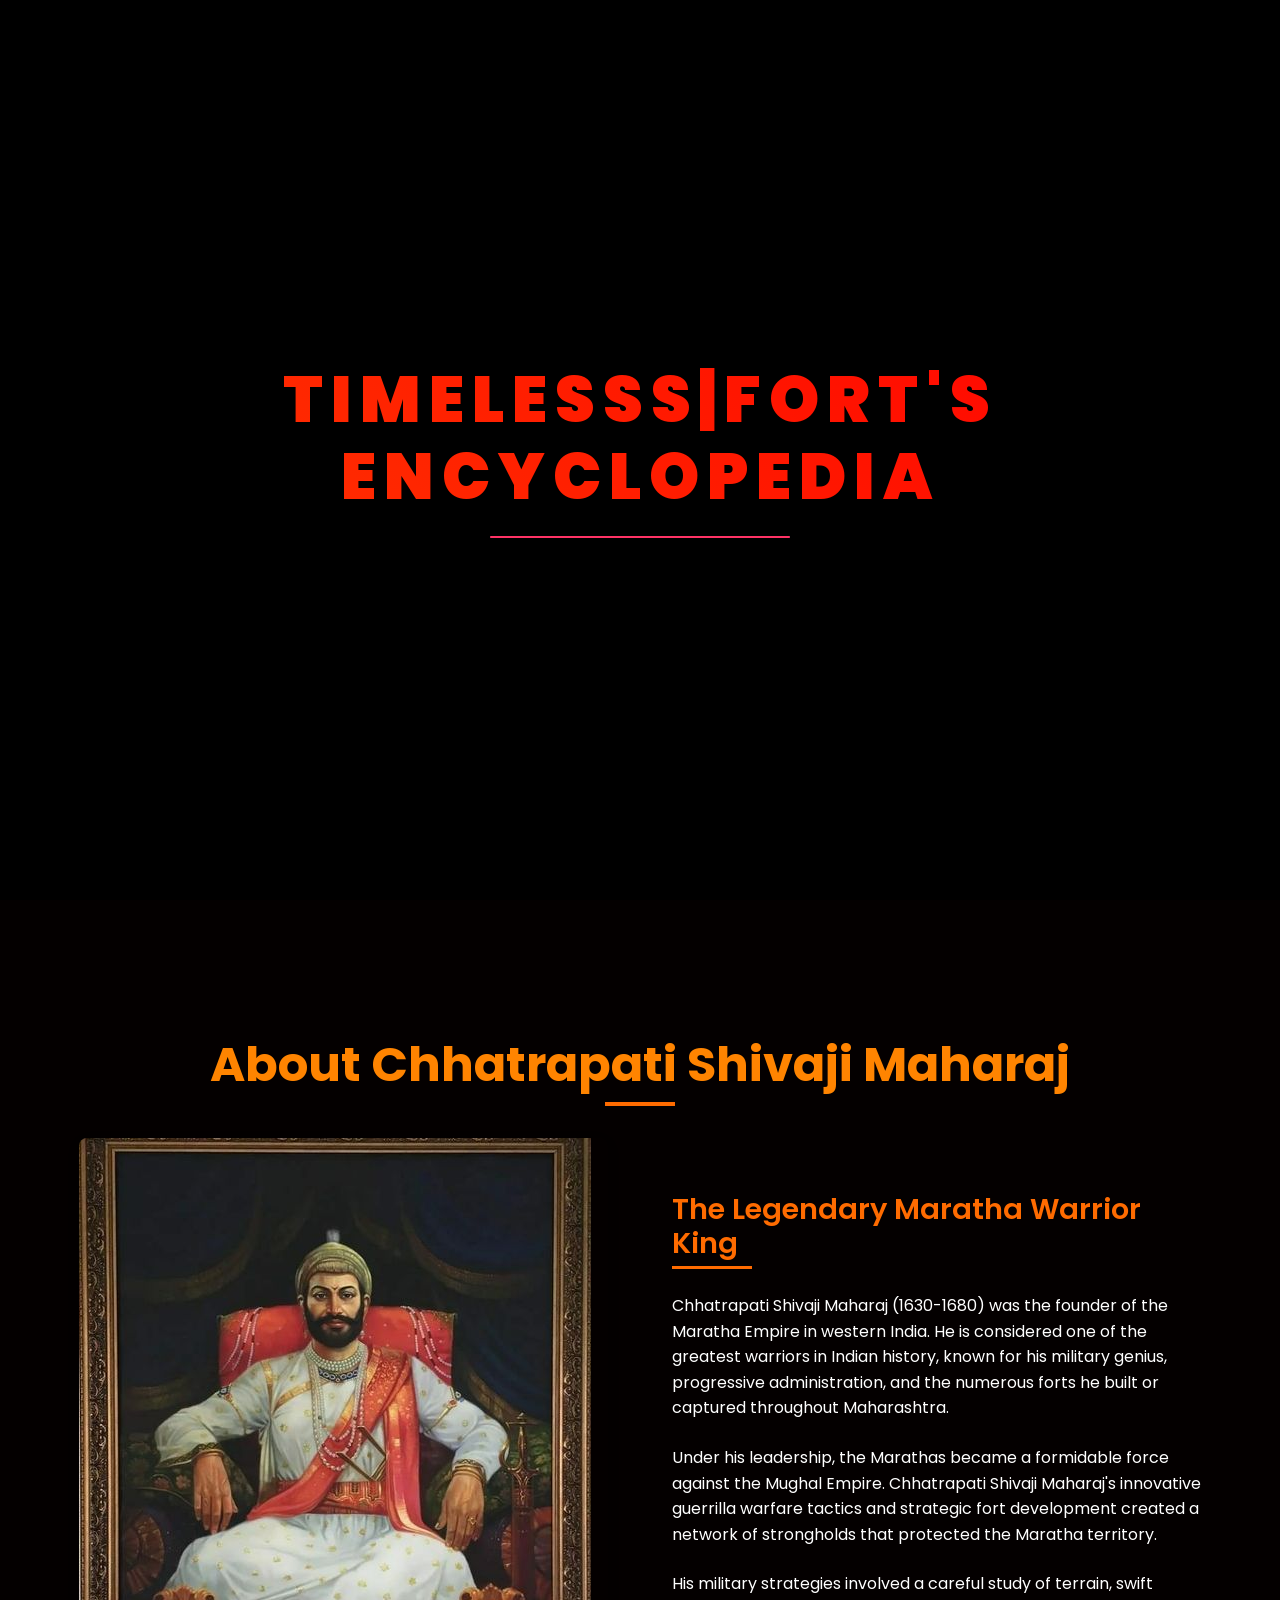
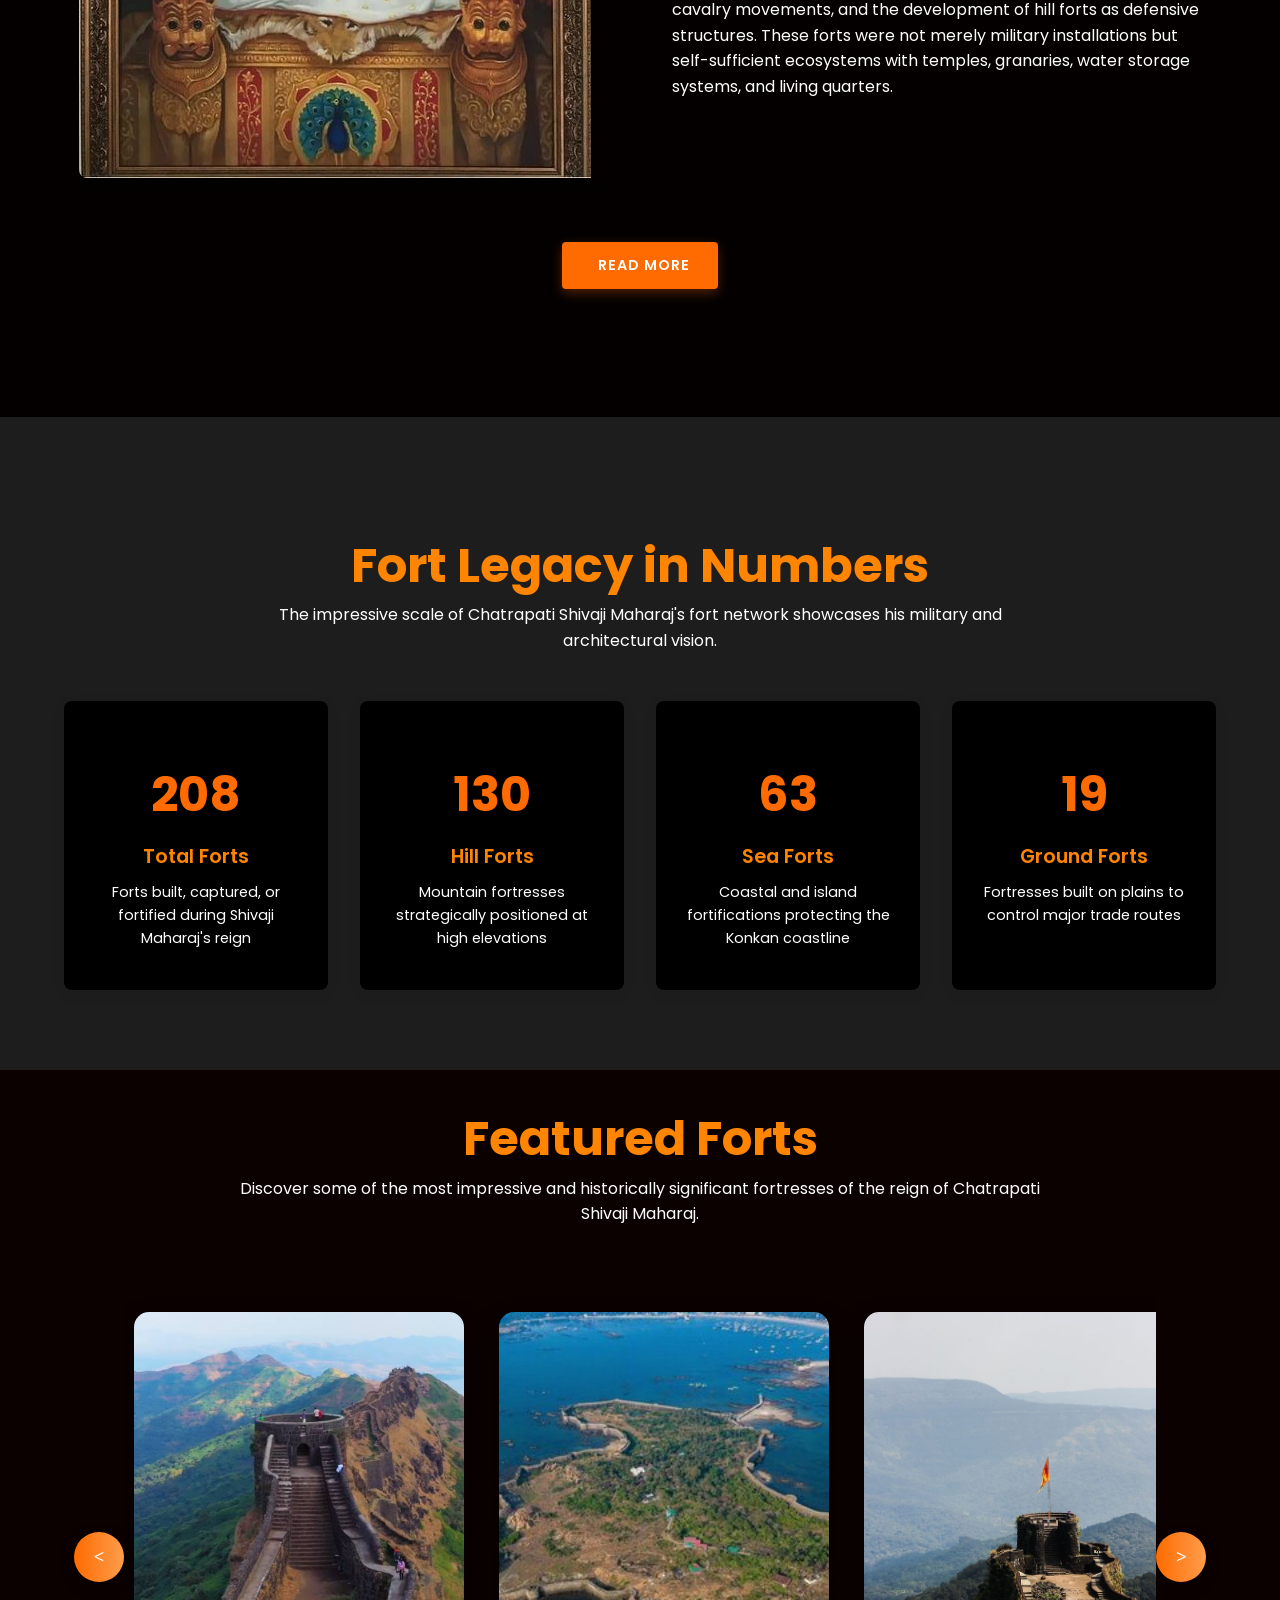
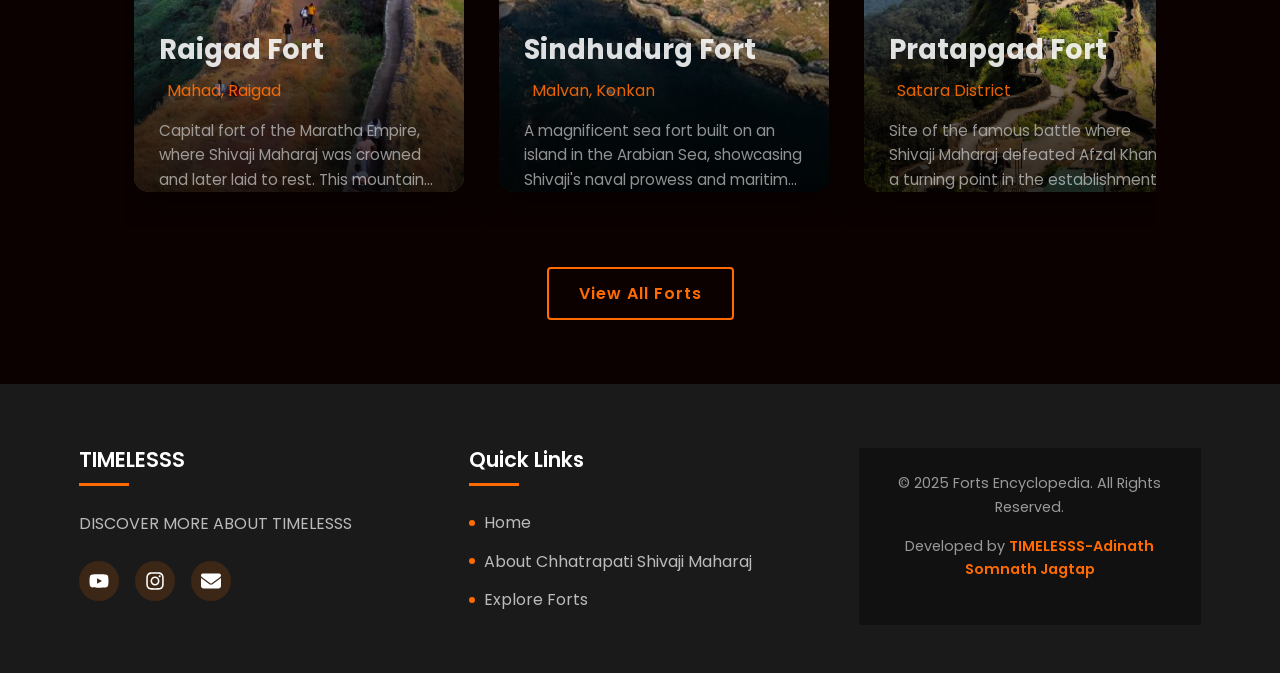
==== index.html @ 216b5933 "version 1" ====
<!DOCTYPE html>
<html lang="en">
<head>
    <meta charset="UTF-8">
    <meta name="viewport" content="width=device-width, initial-scale=1.0">
    <title>Chhatrapati Shivaji Maharaj's Fort Encyclopedia</title>
    <link rel="preconnect" href="https://fonts.googleapis.com">
    <link rel="preconnect" href="https://fonts.gstatic.com" crossorigin>
    <link href="https://fonts.googleapis.com/css2?family=Poppins:wght@300;400;500;600;700&display=swap" rel="stylesheet">
    <script src="https://cdnjs.cloudflare.com/ajax/libs/three.js/r128/three.min.js"></script>
    <script src="https://cdnjs.cloudflare.com/ajax/libs/gsap/3.11.4/gsap.min.js"></script>
<style>
  /* Global Styles & Reset */
*, *::before, *::after {
  margin: 0;
  padding: 0;
  box-sizing: border-box;
}

:root {
  --primary-orange: #ff6b00;
--secondary-orange: #ff9d4d;
--dark-bg: #121212;
--darker-bg: #0a0a0a;
--light-text: #f5f5f5;
--gray-text: #a0a0a0;
--primary-color: #ff6b00;
--primary-dark: #e05600;
--primary-light: #ff8c3f;
--accent-color: #ffad76;
--text-color: #ff8400;
--text-light: #ffffff;
--background-color: #0b0101;
--background-alt: #040000;
--border-color: #020000;
--shadow: 0 4px 15px rgba(0, 0, 0, 0.06);
--transition: all 0.3s ease;

}

body {
  font-family: 'Poppins', sans-serif;
  line-height: 1.6;
  color: var(--text-color);
  background-color: var(--background-color);
  overflow-x: hidden;
}

h1, h2, h3, h4, h5, h6 {
  margin-bottom: 0.5em;
  line-height: 1.2;
  font-weight: 600;
}

img {
  max-width: 100%;
  height: auto;
  display: block;
}

a {
  text-decoration: none;
  color: var(--primary-color);
  transition: var(--transition);
}

a:hover {
  color: var(--primary-dark);
}

.container {
  width: 90%;
  max-width: 1200px;
  margin: 0 auto;
  padding: 0 15px;
}

.section-header {
  margin-top: 1.2rem;
  text-align: center;
  margin-bottom: 2rem;
}

.section-title {
  font-size: 3rem;
  color: var(--text-color);
  margin-bottom: 0.5rem;
  position: relative;
  font-weight: 700;
  margin-top: 2.5rem;
}

.section-subtitle {
  color: var(--text-light);
  max-width: 800px;
  margin: 0 auto 1rem;
}

.section-description {
  max-width: 800px;
  margin: 0 auto;
  color: var(--text-light);
}

.underline {
  height: 4px;
  width: 70px;
  background: var(--primary-color);
  margin: 0 auto 1.5rem;
  display: block;
}

/* Loader Styles */
.loader {
      position: fixed;
      top: 0;
      left: 0;
      width: 100%;
      height: 100%;
      background-color: #000000;
      display: flex;
      justify-content: center;
      align-items: center;
      z-index: 9999;
      transition: opacity 1s ease-out;
    }

    .loader-content {
      text-align: center;
    }

    .loader h2 {
      font-size: 4rem;
      font-weight: 900;
      background: linear-gradient(45deg, #ff3700, #ff0000);
      -webkit-background-clip: text;
      -webkit-text-fill-color: transparent;
      letter-spacing: 8px;
      margin-bottom: 20px;
      animation: pulse 2s infinite alternate;
    }

    @keyframes pulse {
      0% { transform: scale(1); }
      100% { transform: scale(1.05); }
    }

    .progress-bar {
      width: 300px;
      height: 2px;
      background-color: #333;
      margin: 0 auto;
      position: relative;
      overflow: hidden;
      border-radius: 4px;
    }

    .progress {
      position: absolute;
      top: 0;
      left: 0;
      height: 100%;
      width: 0;
      background: linear-gradient(45deg, #ff3366, #ff3366);
      transition: width 0.3s ease;
      box-shadow: 0 0 10px rgba(255, 51, 102, 0.6);
    }
    @media screen and (max-width: 768px) {
    .loader h2 {
        font-size: 2.5rem;
        letter-spacing: 4px;
        line-height: 1.2;
        padding: 0 15px;
    }

    .progress-bar {
        width: 80%;
        max-width: 250px;
    }
}

@media screen and (max-width: 480px) {
    .loader h2 {
        font-size: 2rem;
        letter-spacing: 2px;
    }

    .progress-bar {
        width: 70%;
        height: 1.5px;
    }
}

@media screen and (max-width: 360px) {
    .loader h2 {
        font-size: 1.8rem;
        letter-spacing: 1px;
    }
}

/* Header & Navigation */
header {
  position: fixed;
  top: 0;
  left: 0;
  width: 100%;
  z-index: 1000;
  transition: var(--transition);
  padding: 15px 0;
}

header.scrolled {
  background-color: rgba(0, 0, 0, 0.901);
  box-shadow: var(--shadow);
  padding: 10px 0;
}

nav {
  display: flex;
  justify-content: space-between;
  align-items: center;
  width: 90%;
  max-width: 1200px;
  margin: 0 auto;
}

.logo-container {
  z-index: 1001;
}

.logo {
  font-size: 1.4rem;
  font-weight: 700;
  color: var(--primary-color);
  letter-spacing: 1px;
}

.logo:hover {
  color: var(--primary-dark);
}

.nav-links {
  display: flex;
  list-style: none;
}

.nav-links li {
  margin-left: 2rem;
}

.nav-links a {
  color: var(--text-color);
  font-weight: 500;
  font-size: 0.9rem;
  letter-spacing: 1px;
  position: relative;
  padding: 5px 0;
}

.nav-links a::after {
  content: '';
  position: absolute;
  bottom: 0;
  left: 0;
  width: 0;
  height: 2px;
  background-color: var(--primary-color);
  transition: var(--transition);
}

.nav-links a:hover {
  color: var(--primary-color);
}

.nav-links a:hover::after,
.nav-links a.active::after {
  width: 100%;
}

.hamburger {
  display: none;
  cursor: pointer;
  z-index: 1001;
}

.hamburger div {
  width: 25px;
  height: 3px;
  background-color: var(--text-color);
  margin: 5px;
  transition: var(--transition);
}

/* Hero Section */
.hero {
  height: 100vh;
  display: flex;
  align-items: center;
  justify-content: center;
  position: relative;
  background-color: #000;
  overflow: hidden;
}

#hero-canvas {
  position: absolute;
  top: 0;
  left: 0;
  width: 100%;
  height: 100%;
  opacity: 0.7;
}

.hero-content {
  position: relative;
  z-index: 10;
  text-align: center;
  color: white;
  padding: 0 20px;
  max-width: 900px;
}

.hero-title {
  font-size: 3.5rem;
  font-weight: 700;
  margin-bottom: 1.5rem;
  line-height: 1.2;
  text-shadow: 0 2px 5px rgba(0, 0, 0, 0.3);
}

.hero-title span {
  color: var(--primary-color);
  display: block;
  margin-top: 0.5rem;
}

.hero-subtitle {
  font-size: 1.1rem;
  margin-bottom: 2rem;
  max-width: 700px;
  margin-left: auto;
  margin-right: auto;
  line-height: 1.6;
}

.hero-actions {
  display: flex;
  justify-content: center;
  gap: 1rem;
}

.btn {
  padding: 12px 28px;
  border-radius: 4px;
  font-weight: 600;
  letter-spacing: 1px;
  text-transform: uppercase;
  font-size: 0.9rem;
  display: inline-flex;
  align-items: center;
  justify-content: center;
  gap: 8px;
  transition: var(--transition);
  cursor: pointer;
}

.btn-primary {
  background-color: var(--primary-color);
  color: white;
  border: none;
  box-shadow: 0 4px 12px rgba(255, 107, 0, 0.3);
}

.btn-primary:hover {
  background-color: var(--primary-dark);
  color: white;
  transform: translateY(-3px);
  box-shadow: 0 6px 15px rgba(255, 107, 0, 0.4);
}

/* About Section */
.about-section {
  padding: 6rem 0 8rem;
  background-color: var(--background-alt);
}

.about-actions {
  grid-column: 1 / -1;
  text-align: center;
  margin-top: 4rem;
}

.about-content {
  display: grid;
  grid-template-columns: 1fr 1fr;
  gap: 4rem;
  align-items: center;
}

.about-image {
  position: relative;
}

.image-container {
  border-radius: 8px;
  overflow: hidden;
  box-shadow: var(--shadow);
  position: relative;
}

.image-container::before {
  content: '';
  position: absolute;
  top: -20px;
  left: -20px;
  width: 100%;
  height: 100%;
  border: 3px solid var(--primary-color);
  border-radius: 8px;
  z-index: -1;
}

.about-text h3 {
  color: var(--primary-color);
  font-size: 1.8rem;
  margin-bottom: 1.5rem;
  position: relative;
  padding-bottom: 0.5rem;
}

.about-text h3::after {
  content: '';
  position: absolute;
  bottom: 0;
  left: 0;
  width: 80px;
  height: 3px;
  background-color: var(--primary-color);
}

.about-text p {
  margin-bottom: 1.5rem;
  color: var(--text-light);
}

.about-text .btn {
    display: inline-block;
    padding: 14px 32px;
    background: linear-gradient(to right, var(--primary-orange), var(--secondary-orange));
    color: white;
    text-decoration: none;
    border-radius: 30px;
    
    font-weight: 500;
    transition: all 0.3s ease;
    border: none;
    cursor: pointer;
    margin-top:0;
    position: relative;
    overflow: hidden;
}

.about-text .btn::before {
    content: '';
    position: absolute;
    top: 0;
    left: -100%;
    width: 100%;
    height: 100%;
    background: linear-gradient(90deg, transparent, rgba(255, 255, 255, 0.2), transparent);
    transition: 0.5s;
}

.about-text .btn:hover::before {
    left: 100%;
}

.about-text .btn:hover {
    box-shadow: 0 8px 20px rgba(255, 107, 0, 0.3);
    transform: translateY(-3px);
}


/* Responsive Adjustments */
@media screen and (max-width: 992px) {
  .about-actions {
      margin-top: 2rem;
  }
  
  .about-section {
      padding: 6rem 0;
  }
}

@media screen and (max-width: 576px) {
  .about-actions {
      margin-top: 1.5rem;
  }
  
  .about-actions .btn {
      width: 100%;
      padding: 12px 20px;
  }
}

/* Stats Section */
.stats-section {
  padding: 5rem 0;
  background-color: rgb(29, 29, 29);
}

.section-container {
  width: 90%;
  max-width: 1200px;
  margin: 0 auto;
}

.stats-grid {
  display: grid;
  grid-template-columns: repeat(auto-fit, minmax(250px, 1fr));
  gap: 2rem;
  margin-top: 3rem;
}

.stat-card {
  text-align: center;
  padding: 2.5rem 1.5rem;
  border-radius: 8px;
  background-color: rgb(0, 0, 0);
  box-shadow: var(--shadow);
  transition: var(--transition);
  position: relative;
  overflow: hidden;
  z-index: 1;
}

.stat-card::before {
  content: '';
  position: absolute;
  top: 0;
  left: 0;
  width: 100%;
  height: 0;
  background-color: var(--primary-light);
  opacity: 0.1;
  transition: var(--transition);
  z-index: -1;
}

.stat-card:hover {
  transform: translateY(-10px);
}

.stat-card:hover::before {
  height: 100%;
}

.stat-icon {
  font-size: 2.5rem;
  color: var(--primary-color);
  margin-bottom: 1rem;
}

.stat-number {
  font-size: 3rem;
  font-weight: 700;
  color: var(--primary-color);
  margin-bottom: 0.5rem;
}

.stat-label {
  font-size: 1.2rem;
  font-weight: 600;
  margin-bottom: 0.5rem;
}

.stat-desc {
  color: var(--text-light);
  font-size: 0.9rem;
}

/* Featured Forts Carousel */
.featured-section {
    padding: 120px 0;
    background-color: #000000; /* Changed to strict black */
    position: relative;
    overflow: hidden;
}

.featured-section::before {
    content: '';
    position: absolute;
    top: 0;
    left: 0;
    width: 100%;
    height: 100%;
    background: radial-gradient(circle at 50% 50%, rgba(255, 107, 0, 0.05) 0%, transparent 70%);
}

.carousel-container {
    position: relative;
    margin-top: 60px;
    padding: 0 60px;
}

.carousel {
    display: flex;
    overflow-x: scroll;
    scroll-behavior: smooth;
    scrollbar-width: none;
    gap: 35px;
    padding: 25px 10px 35px;
}

.carousel::-webkit-scrollbar {
    display: none;
}

.carousel-card {
    flex: 0 0 330px;
    height: 480px;
    border-radius: 15px;
    overflow: hidden;
    position: relative;
    box-shadow: 0 15px 30px rgba(0, 0, 0, 0.3);
    transition: transform 0.4s ease, box-shadow 0.4s ease;
    cursor: pointer;
}

.carousel-card:hover {
    transform: translateY(-15px);
    box-shadow: 0 25px 40px rgba(0, 0, 0, 0.5);
}

.carousel-card img {
    width: 100%;
    height: 100%;
    object-fit: cover;
    transition: transform 0.6s ease;
}

.carousel-card:hover img {
    transform: scale(1.08);
}

.carousel-overlay {
    position: absolute;
    bottom: 0;
    left: 0;
    width: 100%;
    padding: 30px 25px;
    background: linear-gradient(to top, rgba(0,0,0,0.95) 0%, rgba(0,0,0,0.7) 50%, rgba(0,0,0,0) 100%);
    color: var(--light-text);
    transform: translateY(30px);
    opacity: 0.9;
    transition: all 0.4s ease;
}

.carousel-card:hover .carousel-overlay {
    transform: translateY(0);
    opacity: 1;
}

.carousel-title {
    font-size: 1.7rem;
    margin-bottom: 12px;
    font-weight: 700;
}

.carousel-location {
    color: var(--primary-orange);
    font-size: 1rem;
    margin-bottom: 15px;
    display: flex;
    align-items: center;
    gap: 8px;
}

.carousel-location i {
    font-size: 1.1rem;
}

.carousel-desc {
    color: var(--gray-text);
    font-size: 0.95rem;
    line-height: 1.6;
    display: -webkit-box;
    -webkit-line-clamp: 3;
    -webkit-box-orient: vertical;
    overflow: hidden;
}

.carousel-nav {
    position: absolute;
    top: 50%;
    transform: translateY(-50%);
    background: linear-gradient(to right, var(--primary-orange), var(--secondary-orange));
    width: 50px;
    height: 50px;
    border-radius: 50%;
    display: flex;
    justify-content: center;
    align-items: center;
    cursor: pointer;
    color: white;
    box-shadow: 0 5px 15px rgba(0, 0, 0, 0.3);
    transition: all 0.3s ease;
    z-index: 10;
    font-size: 1.2rem; /* Add proper sizing for the arrow icons */
}

/* Fix for arrow display */
.carousel-nav i {
    display: flex;
    justify-content: center;
    align-items: center;
    width: 100%;
    height: 100%;
}

.carousel-nav:hover {
    transform: translateY(-50%) scale(1.1);
    box-shadow: 0 8px 20px rgba(255, 107, 0, 0.4);
}

.carousel-prev {
    left: 10px;
}

.carousel-next {
    right: 10px;
}

/* Make sure arrows are visible inside the navigation circles */
.carousel-prev i:before {
    content: "<"; /* FontAwesome left arrow */
    font-family: "Font Awesome 5 Free";
    font-weight: 900;
}

.carousel-next i:before {
    content: ">"; /* FontAwesome right arrow */
    font-family: "Font Awesome 5 Free";
    font-weight: 900;
}

.featured-section .btn-container {
    text-align: center;
    margin-top: 50px;
}

.view-more-container {
  text-align: center;
  margin-top: 2.5rem;
  margin-bottom:4rem;
}

.view-more-btn {
  background-color: transparent;
  color: var(--primary-color);
  border: 2px solid var(--primary-color);
  padding: 12px 30px;
  border-radius: 4px;
  font-weight: 600;
  letter-spacing: 1px;
  transition: var(--transition);
  display: inline-block;
}

.view-more-btn:hover {
  background-color: var(--primary-color);
  color: white;
}

.view-more-btn:hover {
    box-shadow: 0 8px 20px rgba(255, 107, 0, 0.3);
    transform: translateY(-3px);
}

/* Featured Section Responsiveness */
@media screen and (max-width: 1200px) {
    .carousel-card {
        flex: 0 0 300px;
        height: 450px;
    }
    
    .carousel-title {
        font-size: 1.5rem;
    }
}

@media screen and (max-width: 992px) {
    .featured-section {
        padding: 90px 0;
    }
    
    .carousel-container {
        padding: 0 50px;
    }
    
    .carousel-card {
        flex: 0 0 280px;
        height: 420px;
    }
}

@media screen and (max-width: 768px) {
    .featured-section {
        padding: 70px 0;
    }
    
    .carousel-container {
        padding: 0 40px;
        margin-top: 40px;
    }
    
    .carousel {
        gap: 25px;
    }
    
    .carousel-card {
        flex: 0 0 260px;
        height: 400px;
    }
    
    .carousel-title {
        font-size: 1.4rem;
    }
    
    .carousel-nav {
        width: 45px;
        height: 45px;
    }
}

@media screen and (max-width: 576px) {
    .featured-section {
        padding: 60px 0;
    }
    
    .carousel-container {
        padding: 0 30px;
    }
    
    .carousel-card {
        flex: 0 0 240px;
        height: 360px;
    }
    
    .carousel-overlay {
        padding: 20px 15px;
    }
    
    .carousel-title {
        font-size: 1.3rem;
    }
    
    .carousel-location {
        font-size: 0.9rem;
    }
    
    .carousel-desc {
        font-size: 0.85rem;
    }
    
    .view-more-btn {
        padding: 12px 30px;
        font-size: 1rem;
        width: 80%;
    }
}

@media screen and (max-width: 400px) {
    .carousel-card {
        flex: 0 0 220px;
        height: 330px;
    }
    
    .carousel-nav {
        width: 40px;
        height: 40px;
    }
}


/* Footer Styles */
.footer {
    background-color: #1a1a1a;
    color: #f5f5f5;
    padding-top: 4rem;
}

.footer-content {
    width: 90%;
    max-width: 1200px;
    margin: 0 auto;
    padding: 0 15px;
}

.footer-grid {
    display: grid;
    grid-template-columns: repeat(auto-fit, minmax(250px, 1fr));
    gap: 3rem;
    padding-bottom: 3rem;
}

.footer-title {
    color: white;
    font-size: 1.3rem;
    margin-bottom: 1.5rem;
    position: relative;
    padding-bottom: 0.8rem;
}

.footer-title::after {
    content: '';
    position: absolute;
    bottom: 0;
    left: 0;
    width: 50px;
    height: 3px;
    background-color: var(--primary-color);
}

.footer-about p {
    margin-bottom: 1.5rem;
    line-height: 1.7;
    color: #bbb;
}

.social-links {
    display: flex;
    gap: 1rem;
}

.social-link {
    display: flex;
    align-items: center;
    justify-content: center;
    width: 40px;
    height: 40px;
    border-radius: 50%;
    background-color: rgba(255, 107, 0, 0.15);
    transition: var(--transition);
}

.social-link:hover {
    background-color: var(--primary-color);
    transform: translateY(-3px);
}

.social-icon {
    width: 20px;
    height: 20px;
    background-color: white;
}

.youtube-icon {
    mask: url("data:image/svg+xml,%3Csvg xmlns='http://www.w3.org/2000/svg' viewBox='0 0 576 512'%3E%3C!--!Font Awesome Free 6.5.1 by @fontawesome - https://fontawesome.com License - https://fontawesome.com/license/free Copyright 2024 Fonticons, Inc.--%3E%3Cpath d='M549.7 124.1c-6.3-23.7-24.8-42.3-48.3-48.6C458.8 64 288 64 288 64S117.2 64 74.6 75.5c-23.5 6.3-42 24.9-48.3 48.6-11.4 42.9-11.4 132.3-11.4 132.3s0 89.4 11.4 132.3c6.3 23.7 24.8 41.5 48.3 47.8C117.2 448 288 448 288 448s170.8 0 213.4-11.5c23.5-6.3 42-24.2 48.3-47.8 11.4-42.9 11.4-132.3 11.4-132.3s0-89.4-11.4-132.3zm-317.5 213.5V175.2l142.7 81.2-142.7 81.2z'/%3E%3C/svg%3E") no-repeat center center / contain;
}

.instagram-icon {
    mask: url("data:image/svg+xml,%3Csvg xmlns='http://www.w3.org/2000/svg' viewBox='0 0 448 512'%3E%3C!--!Font Awesome Free 6.5.1 by @fontawesome - https://fontawesome.com License - https://fontawesome.com/license/free Copyright 2024 Fonticons, Inc.--%3E%3Cpath d='M224.1 141c-63.6 0-114.9 51.3-114.9 114.9s51.3 114.9 114.9 114.9S339 319.5 339 255.9 287.7 141 224.1 141zm0 189.6c-41.1 0-74.7-33.5-74.7-74.7s33.5-74.7 74.7-74.7 74.7 33.5 74.7 74.7-33.6 74.7-74.7 74.7zm146.4-194.3c0 14.9-12 26.8-26.8 26.8-14.9 0-26.8-12-26.8-26.8s12-26.8 26.8-26.8 26.8 12 26.8 26.8zm76.1 27.2c-1.7-35.9-9.9-67.7-36.2-93.9-26.2-26.2-58-34.4-93.9-36.2-37-2.1-147.9-2.1-184.9 0-35.8 1.7-67.6 9.9-93.9 36.1s-34.4 58-36.2 93.9c-2.1 37-2.1 147.9 0 184.9 1.7 35.9 9.9 67.7 36.2 93.9s58 34.4 93.9 36.2c37 2.1 147.9 2.1 184.9 0 35.9-1.7 67.7-9.9 93.9-36.2 26.2-26.2 34.4-58 36.2-93.9 2.1-37 2.1-147.8 0-184.8zM398.8 388c-7.8 19.6-22.9 34.7-42.6 42.6-29.5 11.7-99.5 9-132.1 9s-102.7 2.6-132.1-9c-19.6-7.8-34.7-22.9-42.6-42.6-11.7-29.5-9-99.5-9-132.1s-2.6-102.7 9-132.1c7.8-19.6 22.9-34.7 42.6-42.6 29.5-11.7 99.5-9 132.1-9s102.7-2.6 132.1 9c19.6 7.8 34.7 22.9 42.6 42.6 11.7 29.5 9 99.5 9 132.1s2.7 102.7-9 132.1z'/%3E%3C/svg%3E") no-repeat center center / contain;
}

.mail-icon {
    mask: url("data:image/svg+xml,%3Csvg xmlns='http://www.w3.org/2000/svg' viewBox='0 0 512 512'%3E%3C!--!Font Awesome Free 6.5.1 by @fontawesome - https://fontawesome.com License - https://fontawesome.com/license/free Copyright 2024 Fonticons, Inc.--%3E%3Cpath d='M48 64C21.5 64 0 85.5 0 112c0 15.1 7.1 29.3 19.2 38.4L236.8 313.6c11.4 8.5 27 8.5 38.4 0L492.8 150.4c12.1-9.1 19.2-23.3 19.2-38.4c0-26.5-21.5-48-48-48H48zM0 176V384c0 35.3 28.7 64 64 64H448c35.3 0 64-28.7 64-64V176L294.4 339.2c-22.8 17.1-54 17.1-76.8 0L0 176z'/%3E%3C/svg%3E") no-repeat center center / contain;
}

.footer-nav {
    list-style: none;
}

.footer-nav li {
    margin-bottom: 0.8rem;
}

.footer-nav a {
    color: #bbb;
    transition: var(--transition);
    position: relative;
    padding-left: 15px;
    display: inline-block;
}

.footer-nav a::before {
    content: '';
    position: absolute;
    left: 0;
    top: 50%;
    transform: translateY(-50%);
    width: 6px;
    height: 6px;
    background-color: var(--primary-color);
    border-radius: 50%;
}

.footer-nav a:hover {
    color: var(--primary-color);
    transform: translateX(5px);
}

.contact-info {
    list-style: none;
}

.contact-info li {
    display: flex;
    align-items: center;
    margin-bottom: 1rem;
    color: #bbb;
}

.contact-icon {
    display: inline-block;
    width: 18px;
    height: 18px;
    background-color: var(--primary-color);
    margin-right: 10px;
}

.phone-icon {
    mask: url("data:image/svg+xml,%3Csvg xmlns='http://www.w3.org/2000/svg' viewBox='0 0 512 512'%3E%3C!--!Font Awesome Free 6.5.1 by @fontawesome - https://fontawesome.com License - https://fontawesome.com/license/free Copyright 2024 Fonticons, Inc.--%3E%3Cpath d='M164.9 24.6c-7.7-18.6-28-28.5-47.4-23.2l-88 24C12.1 30.2 0 46 0 64C0 311.4 200.6 512 448 512c18 0 33.8-12.1 38.6-29.5l24-88c5.3-19.4-4.6-39.7-23.2-47.4l-96-40c-16.3-6.8-35.2-2.1-46.3 11.6L304.7 368C234.3 334.7 177.3 277.7 144 207.3L193.3 167c13.7-11.2 18.4-30 11.6-46.3l-40-96z'/%3E%3C/svg%3E") no-repeat center center / contain;
}

.newsletter-form {
    display: flex;
    margin-top: 1.5rem;
}

.newsletter-form input {
    flex: 1;
    background-color: rgba(255, 255, 255, 0.1);
    border: none;
    padding: 12px 15px;
    color: white;
    font-family: inherit;
    border-radius: 4px 0 0 4px;
}

.newsletter-form input::placeholder {
    color: #bbb;
}

.newsletter-form input:focus {
    outline: none;
    background-color: rgba(255, 255, 255, 0.15);
}

.btn-submit {
    background-color: var(--primary-color);
    color: white;
    border: none;
    padding: 0 20px;
    border-radius: 0 4px 4px 0;
    cursor: pointer;
    transition: var(--transition);
    font-weight: 600;
}

.btn-submit:hover {
    background-color: var(--primary-dark);
}

.footer-bottom {
    background-color: #111;
    padding: 1.5rem 0;
    text-align: center;
}

.footer-bottom .container {
    display: flex;
    justify-content: space-between;
    align-items: center;
    flex-wrap: wrap;
    gap: 1rem;
}

.copyright, .developer {
    color: #999;
    font-size: 0.9rem;
}

.heart {
    color: #ff4d4d;
    display: inline-block;
    animation: heartbeat 1.5s infinite;
}

.dev-name {
    color: var(--primary-color);
    font-weight: 600;
}

@keyframes heartbeat {
    0% { transform: scale(1); }
    25% { transform: scale(1.1); }
    50% { transform: scale(1); }
    75% { transform: scale(1.1); }
    100% { transform: scale(1); }
}

/* Responsive Styles */
@media screen and (max-width: 768px) {
    .footer-grid {
        grid-template-columns: repeat(auto-fit, minmax(200px, 1fr));
        gap: 2rem;
    }
    
    .footer-bottom .container {
        justify-content: center;
        flex-direction: column;
    }
}

@media screen and (max-width: 576px) {
    .newsletter-form {
        flex-direction: column;
    }
    
    .newsletter-form input {
        width: 100%;
        border-radius: 4px;
        margin-bottom: 0.5rem;
    }
    
    .btn-submit {
        width: 100%;
        padding: 12px;
        border-radius: 4px;
    }
}

/* Responsive Styles */
@media screen and (max-width: 1024px) {
  .section-title {
    font-size: 2.2rem;
  }
  
  .hero-title {
    font-size: 3rem;
  }
  
  .about-content {
    gap: 2rem;
  }
}

@media screen and (max-width: 992px) {
  .hamburger {
    display: block;
  }
  
  .nav-links {
    position: fixed;
    top: 0;
    right: -100%;
    height: 100vh;
    width: 100%;
    max-width: 350px;
    background-color: rgb(0, 0, 0);
    flex-direction: column;
    align-items: center;
    justify-content: center;
    transition: var(--transition);
    box-shadow: -5px 0 15px rgba(0, 0, 0, 0.1);
    z-index: 1000;
  }
  
  .nav-links.active {
    right: 0;
  }
  
  .nav-links li {
    margin: 1.5rem 0;
  }
  
  .nav-links a {
    font-size: 1.1rem;
  }
  
  body.menu-open {
    overflow: hidden;
  }
  
  .hamburger.active .line1 {
    transform: rotate(-45deg) translate(-5px, 6px);
  }
  
  .hamburger.active .line2 {
    opacity: 0;
  }
  
  .hamburger.active .line3 {
    transform: rotate(45deg) translate(-5px, -6px);
  }
  
  .about-content {
    grid-template-columns: 1fr;
    gap: 3rem;
  }
  
  .about-image {
    order: -1;
    max-width: 500px;
    margin: 0 auto;
  }
}

@media screen and (max-width: 768px) {
  .hero-title {
    font-size: 2.5rem;
  }
  
  .hero-subtitle {
    font-size: 1rem;
  }
  
  .section-title {
    font-size: 2rem;
  }
  
  .stats-grid {
    grid-template-columns: repeat(auto-fit, minmax(200px, 1fr));
    gap: 1.5rem;
  }
  
  .stat-number {
    font-size: 2.5rem;
  }
  
  .stat-label {
    font-size: 1.1rem;
  }
  
  .forts-grid {
    grid-template-columns: repeat(auto-fill, minmax(250px, 1fr));
  }
}

@media screen and (max-width: 576px) {
  .hero-title {
    font-size: 2rem;
  }
  
  .btn {
    padding: 10px 24px;
    font-size: 0.8rem;
  }
  
  .section-title {
    font-size: 1.8rem;
  }
  
  .stats-grid {
    grid-template-columns: 1fr;
    max-width: 350px;
    margin-left: auto;
    margin-right: auto;
  }
  
  .forts-grid {
    grid-template-columns: 1fr;
    max-width: 350px;
    margin-left: auto;
    margin-right: auto;
  }
}

/* For extra small devices */
@media screen and (max-width: 375px) {
  .hero-title {
    font-size: 1.8rem;
  }
  
  .hero-subtitle {
    font-size: 0.9rem;
  }
  
  .section-title {
    font-size: 1.6rem;
  }
}

</style>    

<body>
  <!-- Loader -->
  <div class="loader">
    <div class="loader-content">
      <h2>TIMELESSS|FORT'S ENCYCLOPEDIA</h2>
      <div class="progress-bar">
        <div class="progress"></div>
      </div>
    </div>
  </div>

  <header>
    <nav>
        <div class="logo-container">
            <a href="#" class="logo">FORTS ENCYCLOPEDIA</a>
        </div>
        <ul class="nav-links">
            <li><a href="#home">HOME</a></li>
            <li><a href="#about">ABOUT MAHARAJ</a></li>
            <li><a href="#forts">FORTS</a></li>
        </ul>
        <div class="hamburger">
            <div class="line1"></div>
            <div class="line2"></div>
            <div class="line3"></div>
        </div>
    </nav>
  </header>
    
  <!-- Hero Section -->
  <section id="home" class="hero">
      <canvas id="hero-canvas"></canvas>
      <div class="hero-content">
          <h1 class="hero-title">Exploring the Legacy of <span>Chhatrapati Shivaji Maharaj's Forts</span></h1>
          <p class="hero-subtitle">Discover the architectural marvels, strategic brilliance, and rich cultural heritage of the fort network established by the visionary Maratha ruler.</p>
          <div class="hero-actions">
              <a href="#forts" class="btn btn-primary">
                  <i class="fas fa-map-marked-alt"></i>
                  Explore Forts
              </a>
          </div>
      </div>
  </section>
  <!-- About Section -->
  <section id="about" class="about-section">
    <div class="container">
        <div class="section-header">
            <h2 class="section-title">About Chhatrapati Shivaji Maharaj</h2>
            <div class="underline"></div>
        </div>
        <div class="about-content">
            <div class="about-image">
                <div class="image-container">
                    <img src="images/CHHATRAPATI SHIVAJI MAHARAJ.jpg" alt="Chatrapati Shivaji Maharaj">
                </div>
            </div>
            <div class="about-text">
                <h3>The Legendary Maratha Warrior King</h3>
                <p>Chhatrapati Shivaji Maharaj (1630-1680) was the founder of the Maratha Empire in western India. He is considered one of the greatest warriors in Indian history, known for his military genius, progressive administration, and the numerous forts he built or captured throughout Maharashtra.</p>
                <p>Under his leadership, the Marathas became a formidable force against the Mughal Empire. Chhatrapati Shivaji Maharaj's innovative guerrilla warfare tactics and strategic fort development created a network of strongholds that protected the Maratha territory.</p>
                <p>His military strategies involved a careful study of terrain, swift cavalry movements, and the development of hill forts as defensive structures. These forts were not merely military installations but self-sufficient ecosystems with temples, granaries, water storage systems, and living quarters.</p>
              </div>
              
            </div>
            <div class="about-actions">
              <a href="chatrapati.html" class="btn btn-primary">
                  <i class="fas fa-book"></i>
                  Read More
              </a>
          </div>
        </div>
        
    </section>
    <!-- Facts & Stats Section -->
<section class="stats-section">
  <div class="section-container">
      <div class="section-header">
          <h2 class="section-title">Fort Legacy in Numbers</h2>
          <p class="section-subtitle">The impressive scale of Chatrapati Shivaji Maharaj's fort network showcases his military and architectural vision.</p>
      </div>
      
      <div class="stats-grid">
          <div class="stat-card">
              <div class="stat-icon">
                  <i class="fas fa-fort-awesome"></i>
              </div>
              <div class="stat-number" data-count="360">0</div>
              <div class="stat-label">Total Forts</div>
              <div class="stat-desc">Forts built, captured, or fortified during Shivaji Maharaj's reign</div>
          </div>
          
          <div class="stat-card">
              <div class="stat-icon">
                  <i class="fas fa-mountain"></i>
              </div>
              <div class="stat-number" data-count="215">0</div>
              <div class="stat-label">Hill Forts</div>
              <div class="stat-desc">Mountain fortresses strategically positioned at high elevations</div>
          </div>
          
          <div class="stat-card">
              <div class="stat-icon">
                  <i class="fas fa-water"></i>
              </div>
              <div class="stat-number" data-count="111">0</div>
              <div class="stat-label">Sea Forts</div>
              <div class="stat-desc">Coastal and island fortifications protecting the Konkan coastline</div>
          </div>
          
          <div class="stat-card">
              <div class="stat-icon">
                  <i class="fas fa-flag"></i>
              </div>
              <div class="stat-number" data-count="34">0</div>
              <div class="stat-label">Ground Forts</div>
              <div class="stat-desc">Fortresses built on plains to control major trade routes</div>
          </div>
      </div>
  </div>
</section>
<!-- Forts Overview Section -->
<section id="forts">
  <div class="section-container">
      <div class="section-header">
          <h2 class="section-title">Featured Forts</h2>
          <p class="section-subtitle">Discover some of the most impressive and historically significant fortresses of the reign of Chatrapati Shivaji Maharaj.</p>
      </div>
      
      <div class="carousel-container">
          <div class="carousel">
              <!-- Fort Card 1 -->
              <a href="raigad.html" class="carousel-card">
                  <img src="images/Raigad-Fort-logo.jpg" alt="raigad fort">
                  <div class="carousel-overlay">
                      <h3 class="carousel-title">Raigad Fort</h3>
                      <p class="carousel-location"><i class="fas fa-map-marker-alt"></i> Mahad, Raigad</p>
                      <p class="carousel-desc">Capital fort of the Maratha Empire, where Shivaji Maharaj was crowned and later laid to rest. This mountain fortress served as the central seat of power.</p>
                  </div>      
                </a>
              
              <!-- Fort Card 2 -->
              <a href="sindhudurg.html" class="carousel-card">  
                <img src="images/SINDU LOGO.jpg" alt="Sindhudurg Fort">
                <div class="carousel-overlay">
                      <h3 class="carousel-title">Sindhudurg Fort</h3>
                      <p class="carousel-location"><i class="fas fa-map-marker-alt"></i> Malvan, Konkan</p>
                      <p class="carousel-desc">A magnificent sea fort built on an island in the Arabian Sea, showcasing Shivaji's naval prowess and maritime vision for the Maratha Empire.</p>
                </div>
              </a>
              
              <!-- Fort Card 3 -->
              <a href="pratapfort.html" class="carousel-card">
                  <img src="images/PARATP LOGO.jpg" alt="Pratapgad Fort">
                  <div class="carousel-overlay">
                      <h3 class="carousel-title">Pratapgad Fort</h3>
                      <p class="carousel-location"><i class="fas fa-map-marker-alt"></i> Satara District</p>
                      <p class="carousel-desc">Site of the famous battle where Shivaji Maharaj defeated Afzal Khan, a turning point in the establishment of the Maratha Empire.</p>
                  </div>
                </a>
              
              <!-- Fort Card 4 -->
              <div class="carousel-card">
                  <img src="/api/placeholder/300/450" alt="Rajgad Fort">
                  <div class="carousel-overlay">
                      <h3 class="carousel-title">Rajgad Fort</h3>
                      <p class="carousel-location"><i class="fas fa-map-marker-alt"></i> Pune District</p>
                      <p class="carousel-desc">One of Shivaji's favorite forts, serving as his capital for over 26 years before Raigad. Features impressive fortifications and water systems.</p>
                  </div>
              </div>
              
              <!-- Fort Card 5 -->
              <div class="carousel-card">
                  <img src="/api/placeholder/300/450" alt="Sinhagad Fort">
                  <div class="carousel-overlay">
                      <h3 class="carousel-title">Sinhagad Fort</h3>
                      <p class="carousel-location"><i class="fas fa-map-marker-alt"></i> Pune</p>
                      <p class="carousel-desc">Known for the Battle of Sinhagad, where Tanaji Malusare sacrificed his life to recapture this strategic fort for Shivaji Maharaj.</p>
                  </div>
              </div>
              
              <!-- Fort Card 6 -->
              <div class="carousel-card">
                  <img src="/api/placeholder/300/450" alt="Vijaydurg Fort">
                  <div class="carousel-overlay">
                      <h3 class="carousel-title">Vijaydurg Fort</h3>
                      <p class="carousel-location"><i class="fas fa-map-marker-alt"></i> Sindhudurg District</p>
                      <p class="carousel-desc">The oldest and one of the strongest marine forts on India's west coast, known as the 'Victory Fort' and a key base for Maratha naval operations.</p>
                  </div>
              </div>
          </div>
          
          <div class="carousel-nav carousel-prev">
              <i class="fas fa-chevron-left"></i>
          </div>
          <div class="carousel-nav carousel-next">
              <i class="fas fa-chevron-right"></i>
          </div>
      </div>
      <div class="view-more-container">
        <a href="viewmore.html" class="view-more-btn">View All Forts</a>
    </div>
</div>
  
</section>
    

<!-- Footer Section -->
<footer class="footer">
  <div class="footer-content">
      <div class="footer-grid">
          <div class="footer-about">
              <h3 class="footer-title">TIMELESSS</h3>
              <p>DISCOVER MORE ABOUT TIMELESSS</p>
              <div class="social-links">
                  <a href="https://www.youtube.com/" class="social-link" aria-label="YouTube">
                      <i class="social-icon youtube-icon"></i>
                  </a>
                  <a href="https://www.instagram.com/" class="social-link" aria-label="Instagram">
                      <i class="social-icon instagram-icon"></i>
                  </a>
                  <a href="mailto:contact@fortsencyclopedia.com" class="social-link" aria-label="Email">
                      <i class="social-icon mail-icon"></i>
                  </a>
              </div>
              
          </div>
          
          <div class="footer-links">
              <h3 class="footer-title">Quick Links</h3>
              <ul class="footer-nav">
                  <li><a href="#home">Home</a></li>
                  <li><a href="#about">About Chhatrapati Shivaji Maharaj</a></li>
                  <li><a href="#forts">Explore Forts</a></li>
                  
              </ul>
          </div>
 
  
  <div class="footer-bottom">
      <div class="container">
          <p class="copyright">
              &copy; 2025 Forts Encyclopedia. All Rights Reserved.
          </p>
          <p class="developer">
              Developed by <span class="dev-name"> TIMELESSS-Adinath Somnath Jagtap</span> 
          </p>
          
      </div>
  </div>
</footer>
</body>

<script>
  // DOM Elements
const loader = document.querySelector('.loader');
const progress = document.querySelector('.progress');
const header = document.querySelector('header');
const hamburger = document.querySelector('.hamburger');
const navLinks = document.querySelector('.nav-links');
const body = document.body;
const statNumbers = document.querySelectorAll('.stat-number');
const canvas = document.getElementById('hero-canvas');

// Page Loading Animation
document.addEventListener('DOMContentLoaded', function() {
    let loadProgress = 0;
    const interval = setInterval(() => {
        loadProgress += Math.floor(Math.random() * 5) + 1;
        if (loadProgress >= 100) {
            loadProgress = 100;
            clearInterval(interval);
            
            // Hide loader after small delay
            setTimeout(() => {
                loader.style.opacity = '0';
                setTimeout(() => {
                    loader.style.display = 'none';
                    // Start animations after loader is gone
                    animateHero();
                    initStats();
                }, 500);
            }, 300);
        }
        progress.style.width = loadProgress + '%';
    }, 50);
});

// Carousel navigation
const carousel = document.querySelector('.carousel');
      const prevBtn = document.querySelector('.carousel-prev');
      const nextBtn = document.querySelector('.carousel-next');
      if(prevBtn && nextBtn) {
          prevBtn.addEventListener('click', function() {
              carousel.scrollBy({ left: -330, behavior: 'smooth' });
          });
          nextBtn.addEventListener('click', function() {
              carousel.scrollBy({ left: 330, behavior: 'smooth' });
          });
      }


// Navigation Toggle
hamburger.addEventListener('click', () => {
    navLinks.classList.toggle('active');
    hamburger.classList.toggle('active');
    body.classList.toggle('menu-open');
});

// Close mobile menu when clicking a nav link
navLinks.querySelectorAll('a').forEach(link => {
    link.addEventListener('click', () => {
        navLinks.classList.remove('active');
        hamburger.classList.remove('active');
        body.classList.remove('menu-open');
    });
});

// Scroll Effects
window.addEventListener('scroll', () => {
    const scrollPosition = window.scrollY;
    
    // Header scroll effect
    if (scrollPosition > 50) {
        header.classList.add('scrolled');
    } else {
        header.classList.remove('scrolled');
    }
    
    // Check if stats section is in view for animation
    const statsSection = document.querySelector('.stats-section');
    if (statsSection) {
        const statsSectionPosition = statsSection.getBoundingClientRect().top;
        const windowHeight = window.innerHeight;
        
        if (statsSectionPosition < windowHeight * 0.75) {
            animateStats();
        }
    }
});

// Stats Counter Animation
function initStats() {
    statNumbers.forEach(stat => {
        stat.innerText = '0';
    });
}

function animateStats() {
    if (statNumbers[0].innerHTML === '0') {
        statNumbers.forEach(stat => {
            const targetValue = parseInt(stat.getAttribute('data-count'));
            let currentValue = 0;
            const increment = Math.ceil(targetValue / 50); // Speed of count
            const duration = 1500; // Total animation time in ms
            const intervalTime = duration / (targetValue / increment);
            
            const counter = setInterval(() => {
                currentValue += increment;
                if (currentValue >= targetValue) {
                    stat.innerText = targetValue;
                    clearInterval(counter);
                } else {
                    stat.innerText = currentValue;
                }
            }, intervalTime);
        });
    }
}

// Hero Canvas Background Animation
function animateHero() {
    if (!canvas) return;
    
    const ctx = canvas.getContext('2d');
    const width = canvas.width = window.innerWidth;
    const height = canvas.height = window.innerHeight;
    
    // Create gradient background
    const gradient = ctx.createLinearGradient(0, 0, 0, height);
    gradient.addColorStop(0, '#000000');
    gradient.addColorStop(1, '#1a1a1a');
    
    // Particles array
    let particles = [];
    const particleCount = Math.min(width * 0.1, 150); // Responsive particle count
    
    // Particle class
    class Particle {
        constructor() {
            this.x = Math.random() * width;
            this.y = Math.random() * height;
            this.size = Math.random() * 1.5 + 0.5;
            this.speedX = (Math.random() - 0.5) * 0.5;
            this.speedY = (Math.random() - 0.5) * 0.5;
            this.color = `rgba(255, ${Math.floor(Math.random() * 30) + 107}, ${Math.floor(Math.random() * 30)}, ${Math.random() * 0.5 + 0.3})`;
        }
        
        update() {
            // Move particles
            this.x += this.speedX;
            this.y += this.speedY;
            
            // Bounce off edges
            if (this.x > width || this.x < 0) {
                this.speedX = -this.speedX;
            }
            if (this.y > height || this.y < 0) {
                this.speedY = -this.speedY;
            }
        }
        
        draw() {
            ctx.beginPath();
            ctx.arc(this.x, this.y, this.size, 0, Math.PI * 2);
            ctx.fillStyle = this.color;
            ctx.fill();
        }
    }
    
    // Initialize particles
    function init() {
        particles = [];
        for (let i = 0; i < particleCount; i++) {
            particles.push(new Particle());
        }
    }
    
    // Animation loop
    function animate() {
        ctx.clearRect(0, 0, width, height);
        ctx.fillStyle = gradient;
        ctx.fillRect(0, 0, width, height);
        
        // Draw and update particles
        for (let i = 0; i < particles.length; i++) {
            particles[i].update();
            particles[i].draw();
            
            // Connect particles with lines if they're close enough
            for (let j = i; j < particles.length; j++) {
                const dx = particles[i].x - particles[j].x;
                const dy = particles[i].y - particles[j].y;
                const distance = Math.sqrt(dx * dx + dy * dy);
                
                if (distance < width * 0.1) {
                    ctx.beginPath();
                    ctx.strokeStyle = `rgba(255, 107, 0, ${0.4 * (1 - distance / (width * 0.1))})`;
                    ctx.lineWidth = 0.3;
                    ctx.moveTo(particles[i].x, particles[i].y);
                    ctx.lineTo(particles[j].x, particles[j].y);
                    ctx.stroke();
                }
            }
        }
        
        requestAnimationFrame(animate);
    }
    
    init();
    animate();
    
    // Resize event
    window.addEventListener('resize', () => {
        canvas.width = window.innerWidth;
        canvas.height = window.innerHeight;
        init();
    });
}

// Smooth scroll for anchor links
document.querySelectorAll('a[href^="#"]').forEach(anchor => {
    anchor.addEventListener('click', function(e) {
        e.preventDefault();
        const targetId = this.getAttribute('href');
        if (targetId === '#') return;
        
        const targetElement = document.querySelector(targetId);
        if (targetElement) {
            window.scrollTo({
                top: targetElement.offsetTop - 70, // Offset for fixed header
                behavior: 'smooth'
            });
        }
    });
});
</script>
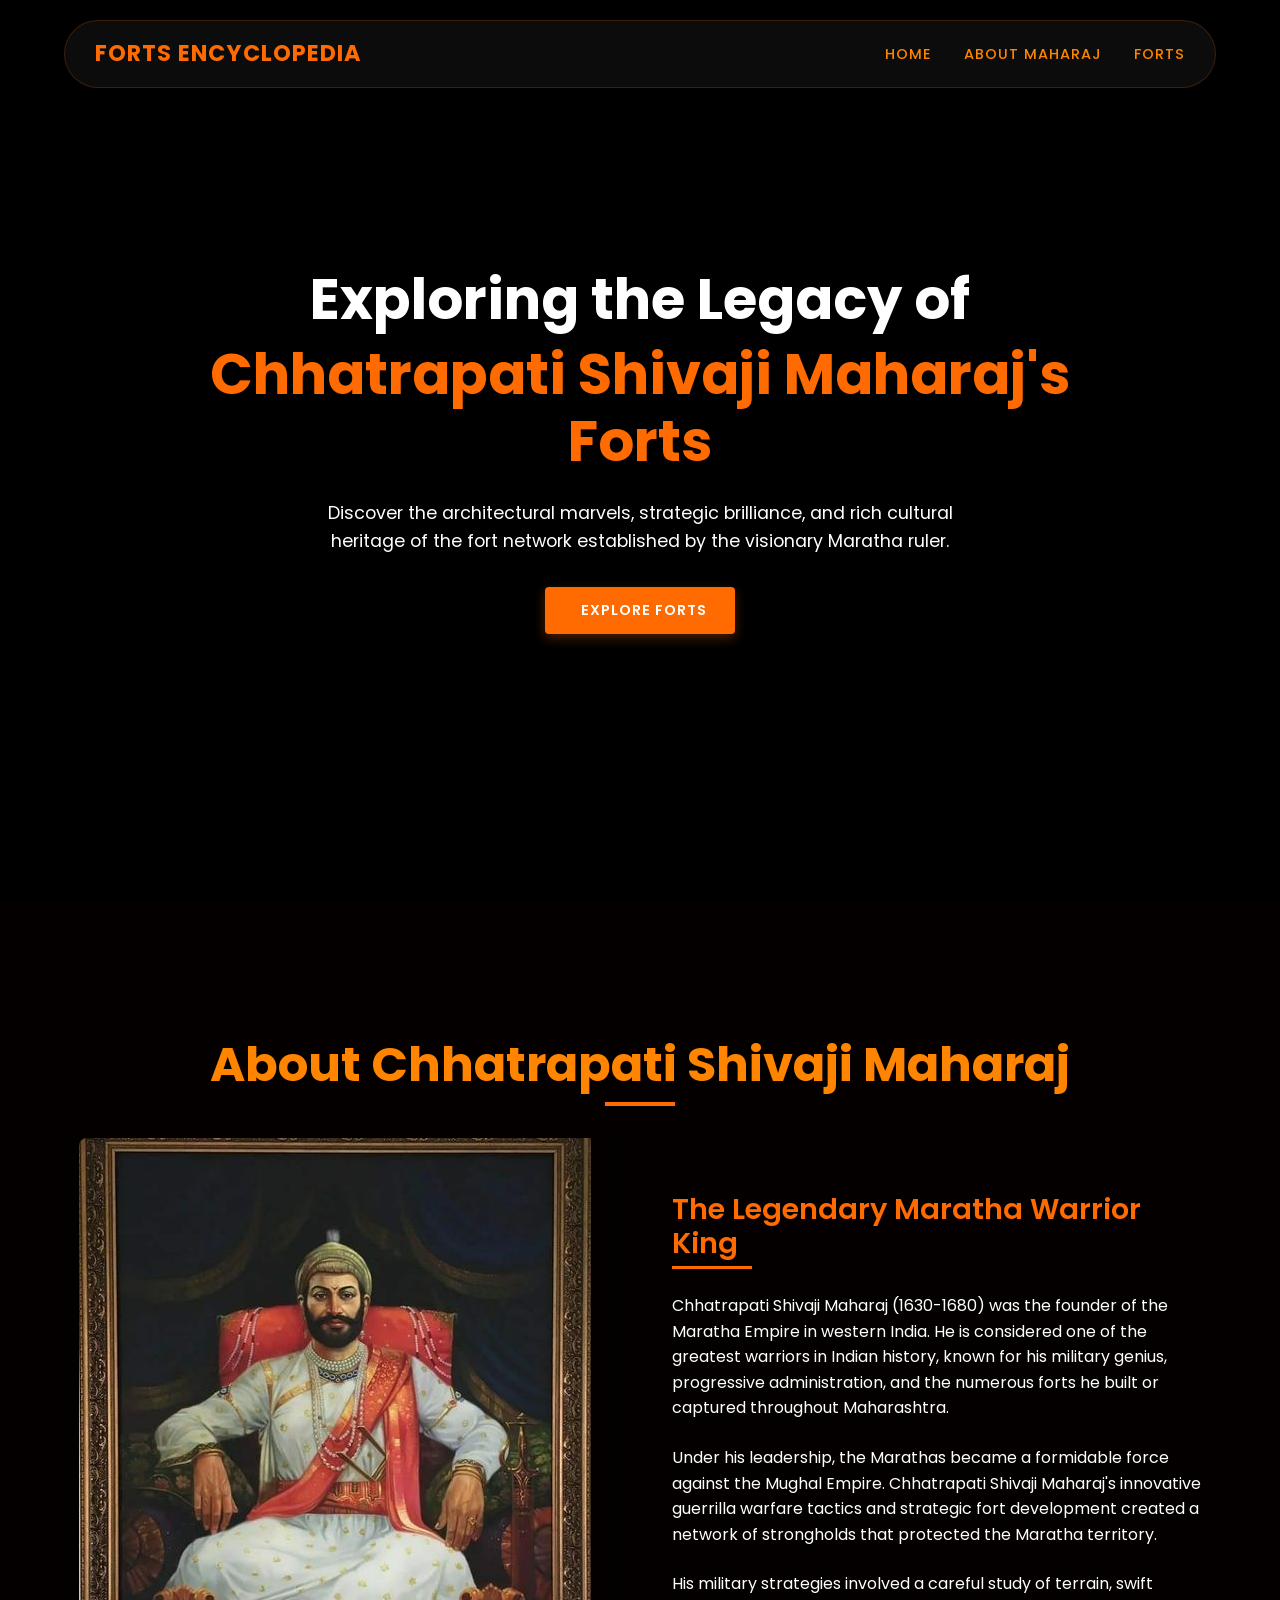
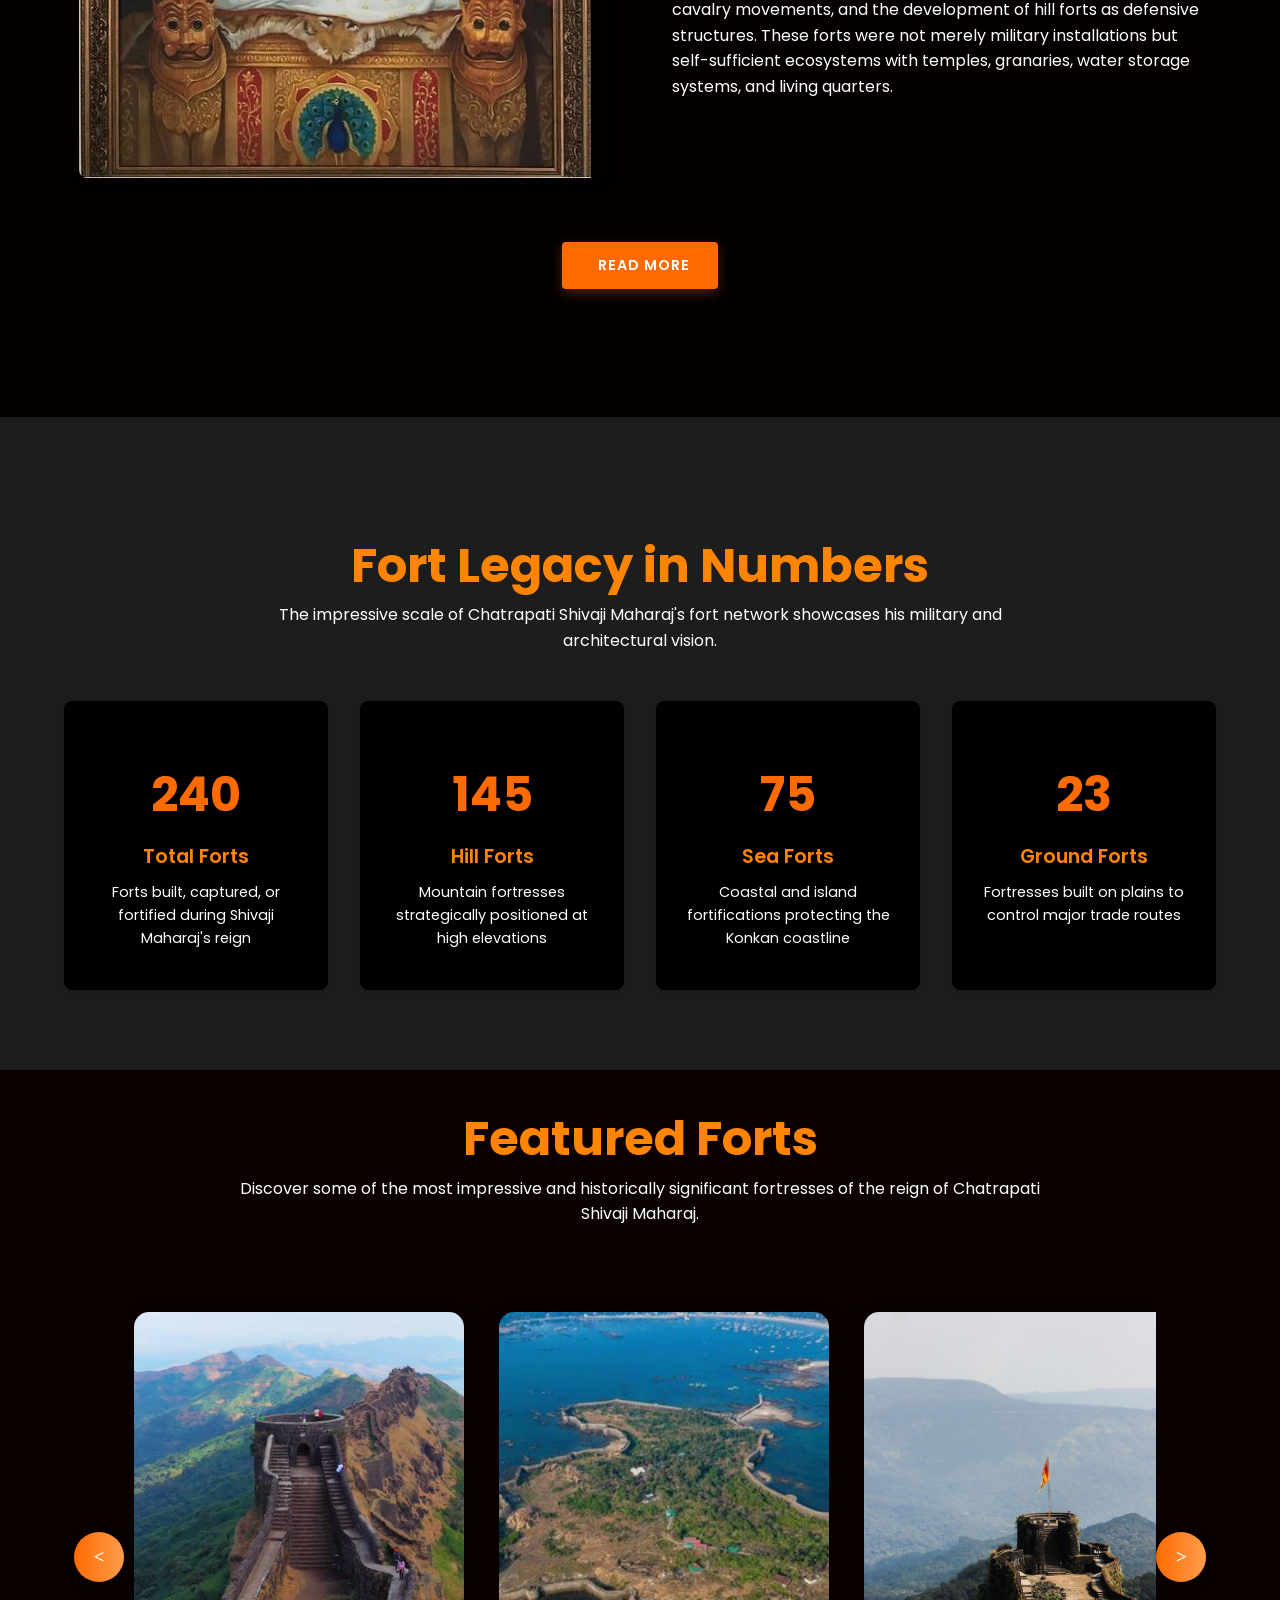
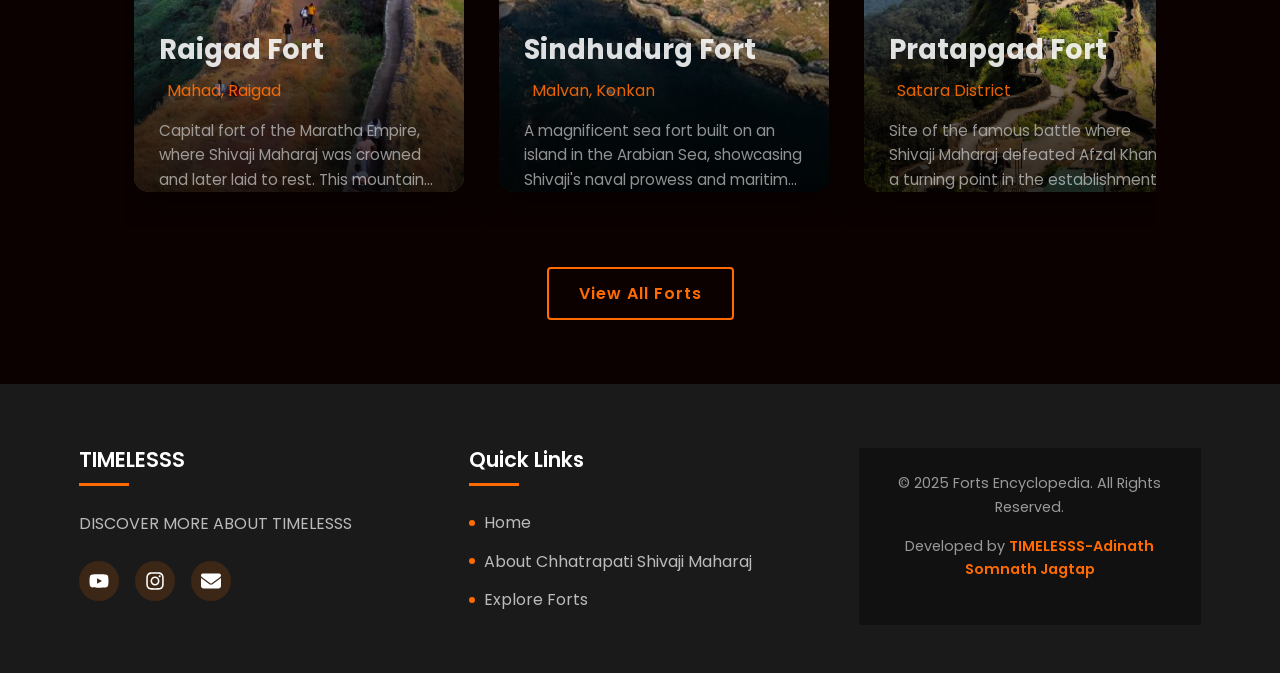
==== commit 711484a8: "Implement curved floating navbar design across all pages Changes: - Updated navbar design with curve" ====
--- a/index.html
+++ b/index.html
@@ -7,1282 +7,9 @@
     <link rel="preconnect" href="https://fonts.googleapis.com">
     <link rel="preconnect" href="https://fonts.gstatic.com" crossorigin>
     <link href="https://fonts.googleapis.com/css2?family=Poppins:wght@300;400;500;600;700&display=swap" rel="stylesheet">
+    <link rel="stylesheet" href="css/styles.css">
     <script src="https://cdnjs.cloudflare.com/ajax/libs/three.js/r128/three.min.js"></script>
-    <script src="https://cdnjs.cloudflare.com/ajax/libs/gsap/3.11.4/gsap.min.js"></script>
-<style>
-  /* Global Styles & Reset */
-*, *::before, *::after {
-  margin: 0;
-  padding: 0;
-  box-sizing: border-box;
-}
-
-:root {
-  --primary-orange: #ff6b00;
---secondary-orange: #ff9d4d;
---dark-bg: #121212;
---darker-bg: #0a0a0a;
---light-text: #f5f5f5;
---gray-text: #a0a0a0;
---primary-color: #ff6b00;
---primary-dark: #e05600;
---primary-light: #ff8c3f;
---accent-color: #ffad76;
---text-color: #ff8400;
---text-light: #ffffff;
---background-color: #0b0101;
---background-alt: #040000;
---border-color: #020000;
---shadow: 0 4px 15px rgba(0, 0, 0, 0.06);
---transition: all 0.3s ease;
-
-}
-
-body {
-  font-family: 'Poppins', sans-serif;
-  line-height: 1.6;
-  color: var(--text-color);
-  background-color: var(--background-color);
-  overflow-x: hidden;
-}
-
-h1, h2, h3, h4, h5, h6 {
-  margin-bottom: 0.5em;
-  line-height: 1.2;
-  font-weight: 600;
-}
-
-img {
-  max-width: 100%;
-  height: auto;
-  display: block;
-}
-
-a {
-  text-decoration: none;
-  color: var(--primary-color);
-  transition: var(--transition);
-}
-
-a:hover {
-  color: var(--primary-dark);
-}
-
-.container {
-  width: 90%;
-  max-width: 1200px;
-  margin: 0 auto;
-  padding: 0 15px;
-}
-
-.section-header {
-  margin-top: 1.2rem;
-  text-align: center;
-  margin-bottom: 2rem;
-}
-
-.section-title {
-  font-size: 3rem;
-  color: var(--text-color);
-  margin-bottom: 0.5rem;
-  position: relative;
-  font-weight: 700;
-  margin-top: 2.5rem;
-}
-
-.section-subtitle {
-  color: var(--text-light);
-  max-width: 800px;
-  margin: 0 auto 1rem;
-}
-
-.section-description {
-  max-width: 800px;
-  margin: 0 auto;
-  color: var(--text-light);
-}
-
-.underline {
-  height: 4px;
-  width: 70px;
-  background: var(--primary-color);
-  margin: 0 auto 1.5rem;
-  display: block;
-}
-
-/* Loader Styles */
-.loader {
-      position: fixed;
-      top: 0;
-      left: 0;
-      width: 100%;
-      height: 100%;
-      background-color: #000000;
-      display: flex;
-      justify-content: center;
-      align-items: center;
-      z-index: 9999;
-      transition: opacity 1s ease-out;
-    }
-
-    .loader-content {
-      text-align: center;
-    }
-
-    .loader h2 {
-      font-size: 4rem;
-      font-weight: 900;
-      background: linear-gradient(45deg, #ff3700, #ff0000);
-      -webkit-background-clip: text;
-      -webkit-text-fill-color: transparent;
-      letter-spacing: 8px;
-      margin-bottom: 20px;
-      animation: pulse 2s infinite alternate;
-    }
-
-    @keyframes pulse {
-      0% { transform: scale(1); }
-      100% { transform: scale(1.05); }
-    }
-
-    .progress-bar {
-      width: 300px;
-      height: 2px;
-      background-color: #333;
-      margin: 0 auto;
-      position: relative;
-      overflow: hidden;
-      border-radius: 4px;
-    }
-
-    .progress {
-      position: absolute;
-      top: 0;
-      left: 0;
-      height: 100%;
-      width: 0;
-      background: linear-gradient(45deg, #ff3366, #ff3366);
-      transition: width 0.3s ease;
-      box-shadow: 0 0 10px rgba(255, 51, 102, 0.6);
-    }
-    @media screen and (max-width: 768px) {
-    .loader h2 {
-        font-size: 2.5rem;
-        letter-spacing: 4px;
-        line-height: 1.2;
-        padding: 0 15px;
-    }
-
-    .progress-bar {
-        width: 80%;
-        max-width: 250px;
-    }
-}
-
-@media screen and (max-width: 480px) {
-    .loader h2 {
-        font-size: 2rem;
-        letter-spacing: 2px;
-    }
-
-    .progress-bar {
-        width: 70%;
-        height: 1.5px;
-    }
-}
-
-@media screen and (max-width: 360px) {
-    .loader h2 {
-        font-size: 1.8rem;
-        letter-spacing: 1px;
-    }
-}
-
-/* Header & Navigation */
-header {
-  position: fixed;
-  top: 0;
-  left: 0;
-  width: 100%;
-  z-index: 1000;
-  transition: var(--transition);
-  padding: 15px 0;
-}
-
-header.scrolled {
-  background-color: rgba(0, 0, 0, 0.901);
-  box-shadow: var(--shadow);
-  padding: 10px 0;
-}
-
-nav {
-  display: flex;
-  justify-content: space-between;
-  align-items: center;
-  width: 90%;
-  max-width: 1200px;
-  margin: 0 auto;
-}
-
-.logo-container {
-  z-index: 1001;
-}
-
-.logo {
-  font-size: 1.4rem;
-  font-weight: 700;
-  color: var(--primary-color);
-  letter-spacing: 1px;
-}
-
-.logo:hover {
-  color: var(--primary-dark);
-}
-
-.nav-links {
-  display: flex;
-  list-style: none;
-}
-
-.nav-links li {
-  margin-left: 2rem;
-}
-
-.nav-links a {
-  color: var(--text-color);
-  font-weight: 500;
-  font-size: 0.9rem;
-  letter-spacing: 1px;
-  position: relative;
-  padding: 5px 0;
-}
-
-.nav-links a::after {
-  content: '';
-  position: absolute;
-  bottom: 0;
-  left: 0;
-  width: 0;
-  height: 2px;
-  background-color: var(--primary-color);
-  transition: var(--transition);
-}
-
-.nav-links a:hover {
-  color: var(--primary-color);
-}
-
-.nav-links a:hover::after,
-.nav-links a.active::after {
-  width: 100%;
-}
-
-.hamburger {
-  display: none;
-  cursor: pointer;
-  z-index: 1001;
-}
-
-.hamburger div {
-  width: 25px;
-  height: 3px;
-  background-color: var(--text-color);
-  margin: 5px;
-  transition: var(--transition);
-}
-
-/* Hero Section */
-.hero {
-  height: 100vh;
-  display: flex;
-  align-items: center;
-  justify-content: center;
-  position: relative;
-  background-color: #000;
-  overflow: hidden;
-}
-
-#hero-canvas {
-  position: absolute;
-  top: 0;
-  left: 0;
-  width: 100%;
-  height: 100%;
-  opacity: 0.7;
-}
-
-.hero-content {
-  position: relative;
-  z-index: 10;
-  text-align: center;
-  color: white;
-  padding: 0 20px;
-  max-width: 900px;
-}
-
-.hero-title {
-  font-size: 3.5rem;
-  font-weight: 700;
-  margin-bottom: 1.5rem;
-  line-height: 1.2;
-  text-shadow: 0 2px 5px rgba(0, 0, 0, 0.3);
-}
-
-.hero-title span {
-  color: var(--primary-color);
-  display: block;
-  margin-top: 0.5rem;
-}
-
-.hero-subtitle {
-  font-size: 1.1rem;
-  margin-bottom: 2rem;
-  max-width: 700px;
-  margin-left: auto;
-  margin-right: auto;
-  line-height: 1.6;
-}
-
-.hero-actions {
-  display: flex;
-  justify-content: center;
-  gap: 1rem;
-}
-
-.btn {
-  padding: 12px 28px;
-  border-radius: 4px;
-  font-weight: 600;
-  letter-spacing: 1px;
-  text-transform: uppercase;
-  font-size: 0.9rem;
-  display: inline-flex;
-  align-items: center;
-  justify-content: center;
-  gap: 8px;
-  transition: var(--transition);
-  cursor: pointer;
-}
-
-.btn-primary {
-  background-color: var(--primary-color);
-  color: white;
-  border: none;
-  box-shadow: 0 4px 12px rgba(255, 107, 0, 0.3);
-}
-
-.btn-primary:hover {
-  background-color: var(--primary-dark);
-  color: white;
-  transform: translateY(-3px);
-  box-shadow: 0 6px 15px rgba(255, 107, 0, 0.4);
-}
-
-/* About Section */
-.about-section {
-  padding: 6rem 0 8rem;
-  background-color: var(--background-alt);
-}
-
-.about-actions {
-  grid-column: 1 / -1;
-  text-align: center;
-  margin-top: 4rem;
-}
-
-.about-content {
-  display: grid;
-  grid-template-columns: 1fr 1fr;
-  gap: 4rem;
-  align-items: center;
-}
-
-.about-image {
-  position: relative;
-}
-
-.image-container {
-  border-radius: 8px;
-  overflow: hidden;
-  box-shadow: var(--shadow);
-  position: relative;
-}
-
-.image-container::before {
-  content: '';
-  position: absolute;
-  top: -20px;
-  left: -20px;
-  width: 100%;
-  height: 100%;
-  border: 3px solid var(--primary-color);
-  border-radius: 8px;
-  z-index: -1;
-}
-
-.about-text h3 {
-  color: var(--primary-color);
-  font-size: 1.8rem;
-  margin-bottom: 1.5rem;
-  position: relative;
-  padding-bottom: 0.5rem;
-}
-
-.about-text h3::after {
-  content: '';
-  position: absolute;
-  bottom: 0;
-  left: 0;
-  width: 80px;
-  height: 3px;
-  background-color: var(--primary-color);
-}
-
-.about-text p {
-  margin-bottom: 1.5rem;
-  color: var(--text-light);
-}
-
-.about-text .btn {
-    display: inline-block;
-    padding: 14px 32px;
-    background: linear-gradient(to right, var(--primary-orange), var(--secondary-orange));
-    color: white;
-    text-decoration: none;
-    border-radius: 30px;
-    
-    font-weight: 500;
-    transition: all 0.3s ease;
-    border: none;
-    cursor: pointer;
-    margin-top:0;
-    position: relative;
-    overflow: hidden;
-}
-
-.about-text .btn::before {
-    content: '';
-    position: absolute;
-    top: 0;
-    left: -100%;
-    width: 100%;
-    height: 100%;
-    background: linear-gradient(90deg, transparent, rgba(255, 255, 255, 0.2), transparent);
-    transition: 0.5s;
-}
-
-.about-text .btn:hover::before {
-    left: 100%;
-}
-
-.about-text .btn:hover {
-    box-shadow: 0 8px 20px rgba(255, 107, 0, 0.3);
-    transform: translateY(-3px);
-}
-
-
-/* Responsive Adjustments */
-@media screen and (max-width: 992px) {
-  .about-actions {
-      margin-top: 2rem;
-  }
-  
-  .about-section {
-      padding: 6rem 0;
-  }
-}
-
-@media screen and (max-width: 576px) {
-  .about-actions {
-      margin-top: 1.5rem;
-  }
-  
-  .about-actions .btn {
-      width: 100%;
-      padding: 12px 20px;
-  }
-}
-
-/* Stats Section */
-.stats-section {
-  padding: 5rem 0;
-  background-color: rgb(29, 29, 29);
-}
-
-.section-container {
-  width: 90%;
-  max-width: 1200px;
-  margin: 0 auto;
-}
-
-.stats-grid {
-  display: grid;
-  grid-template-columns: repeat(auto-fit, minmax(250px, 1fr));
-  gap: 2rem;
-  margin-top: 3rem;
-}
-
-.stat-card {
-  text-align: center;
-  padding: 2.5rem 1.5rem;
-  border-radius: 8px;
-  background-color: rgb(0, 0, 0);
-  box-shadow: var(--shadow);
-  transition: var(--transition);
-  position: relative;
-  overflow: hidden;
-  z-index: 1;
-}
-
-.stat-card::before {
-  content: '';
-  position: absolute;
-  top: 0;
-  left: 0;
-  width: 100%;
-  height: 0;
-  background-color: var(--primary-light);
-  opacity: 0.1;
-  transition: var(--transition);
-  z-index: -1;
-}
-
-.stat-card:hover {
-  transform: translateY(-10px);
-}
-
-.stat-card:hover::before {
-  height: 100%;
-}
-
-.stat-icon {
-  font-size: 2.5rem;
-  color: var(--primary-color);
-  margin-bottom: 1rem;
-}
-
-.stat-number {
-  font-size: 3rem;
-  font-weight: 700;
-  color: var(--primary-color);
-  margin-bottom: 0.5rem;
-}
-
-.stat-label {
-  font-size: 1.2rem;
-  font-weight: 600;
-  margin-bottom: 0.5rem;
-}
-
-.stat-desc {
-  color: var(--text-light);
-  font-size: 0.9rem;
-}
-
-/* Featured Forts Carousel */
-.featured-section {
-    padding: 120px 0;
-    background-color: #000000; /* Changed to strict black */
-    position: relative;
-    overflow: hidden;
-}
-
-.featured-section::before {
-    content: '';
-    position: absolute;
-    top: 0;
-    left: 0;
-    width: 100%;
-    height: 100%;
-    background: radial-gradient(circle at 50% 50%, rgba(255, 107, 0, 0.05) 0%, transparent 70%);
-}
-
-.carousel-container {
-    position: relative;
-    margin-top: 60px;
-    padding: 0 60px;
-}
-
-.carousel {
-    display: flex;
-    overflow-x: scroll;
-    scroll-behavior: smooth;
-    scrollbar-width: none;
-    gap: 35px;
-    padding: 25px 10px 35px;
-}
-
-.carousel::-webkit-scrollbar {
-    display: none;
-}
-
-.carousel-card {
-    flex: 0 0 330px;
-    height: 480px;
-    border-radius: 15px;
-    overflow: hidden;
-    position: relative;
-    box-shadow: 0 15px 30px rgba(0, 0, 0, 0.3);
-    transition: transform 0.4s ease, box-shadow 0.4s ease;
-    cursor: pointer;
-}
-
-.carousel-card:hover {
-    transform: translateY(-15px);
-    box-shadow: 0 25px 40px rgba(0, 0, 0, 0.5);
-}
-
-.carousel-card img {
-    width: 100%;
-    height: 100%;
-    object-fit: cover;
-    transition: transform 0.6s ease;
-}
-
-.carousel-card:hover img {
-    transform: scale(1.08);
-}
-
-.carousel-overlay {
-    position: absolute;
-    bottom: 0;
-    left: 0;
-    width: 100%;
-    padding: 30px 25px;
-    background: linear-gradient(to top, rgba(0,0,0,0.95) 0%, rgba(0,0,0,0.7) 50%, rgba(0,0,0,0) 100%);
-    color: var(--light-text);
-    transform: translateY(30px);
-    opacity: 0.9;
-    transition: all 0.4s ease;
-}
-
-.carousel-card:hover .carousel-overlay {
-    transform: translateY(0);
-    opacity: 1;
-}
-
-.carousel-title {
-    font-size: 1.7rem;
-    margin-bottom: 12px;
-    font-weight: 700;
-}
-
-.carousel-location {
-    color: var(--primary-orange);
-    font-size: 1rem;
-    margin-bottom: 15px;
-    display: flex;
-    align-items: center;
-    gap: 8px;
-}
-
-.carousel-location i {
-    font-size: 1.1rem;
-}
-
-.carousel-desc {
-    color: var(--gray-text);
-    font-size: 0.95rem;
-    line-height: 1.6;
-    display: -webkit-box;
-    -webkit-line-clamp: 3;
-    -webkit-box-orient: vertical;
-    overflow: hidden;
-}
-
-.carousel-nav {
-    position: absolute;
-    top: 50%;
-    transform: translateY(-50%);
-    background: linear-gradient(to right, var(--primary-orange), var(--secondary-orange));
-    width: 50px;
-    height: 50px;
-    border-radius: 50%;
-    display: flex;
-    justify-content: center;
-    align-items: center;
-    cursor: pointer;
-    color: white;
-    box-shadow: 0 5px 15px rgba(0, 0, 0, 0.3);
-    transition: all 0.3s ease;
-    z-index: 10;
-    font-size: 1.2rem; /* Add proper sizing for the arrow icons */
-}
-
-/* Fix for arrow display */
-.carousel-nav i {
-    display: flex;
-    justify-content: center;
-    align-items: center;
-    width: 100%;
-    height: 100%;
-}
-
-.carousel-nav:hover {
-    transform: translateY(-50%) scale(1.1);
-    box-shadow: 0 8px 20px rgba(255, 107, 0, 0.4);
-}
-
-.carousel-prev {
-    left: 10px;
-}
-
-.carousel-next {
-    right: 10px;
-}
-
-/* Make sure arrows are visible inside the navigation circles */
-.carousel-prev i:before {
-    content: "<"; /* FontAwesome left arrow */
-    font-family: "Font Awesome 5 Free";
-    font-weight: 900;
-}
-
-.carousel-next i:before {
-    content: ">"; /* FontAwesome right arrow */
-    font-family: "Font Awesome 5 Free";
-    font-weight: 900;
-}
-
-.featured-section .btn-container {
-    text-align: center;
-    margin-top: 50px;
-}
-
-.view-more-container {
-  text-align: center;
-  margin-top: 2.5rem;
-  margin-bottom:4rem;
-}
-
-.view-more-btn {
-  background-color: transparent;
-  color: var(--primary-color);
-  border: 2px solid var(--primary-color);
-  padding: 12px 30px;
-  border-radius: 4px;
-  font-weight: 600;
-  letter-spacing: 1px;
-  transition: var(--transition);
-  display: inline-block;
-}
-
-.view-more-btn:hover {
-  background-color: var(--primary-color);
-  color: white;
-}
-
-.view-more-btn:hover {
-    box-shadow: 0 8px 20px rgba(255, 107, 0, 0.3);
-    transform: translateY(-3px);
-}
-
-/* Featured Section Responsiveness */
-@media screen and (max-width: 1200px) {
-    .carousel-card {
-        flex: 0 0 300px;
-        height: 450px;
-    }
-    
-    .carousel-title {
-        font-size: 1.5rem;
-    }
-}
-
-@media screen and (max-width: 992px) {
-    .featured-section {
-        padding: 90px 0;
-    }
-    
-    .carousel-container {
-        padding: 0 50px;
-    }
-    
-    .carousel-card {
-        flex: 0 0 280px;
-        height: 420px;
-    }
-}
-
-@media screen and (max-width: 768px) {
-    .featured-section {
-        padding: 70px 0;
-    }
-    
-    .carousel-container {
-        padding: 0 40px;
-        margin-top: 40px;
-    }
-    
-    .carousel {
-        gap: 25px;
-    }
-    
-    .carousel-card {
-        flex: 0 0 260px;
-        height: 400px;
-    }
-    
-    .carousel-title {
-        font-size: 1.4rem;
-    }
-    
-    .carousel-nav {
-        width: 45px;
-        height: 45px;
-    }
-}
-
-@media screen and (max-width: 576px) {
-    .featured-section {
-        padding: 60px 0;
-    }
-    
-    .carousel-container {
-        padding: 0 30px;
-    }
-    
-    .carousel-card {
-        flex: 0 0 240px;
-        height: 360px;
-    }
-    
-    .carousel-overlay {
-        padding: 20px 15px;
-    }
-    
-    .carousel-title {
-        font-size: 1.3rem;
-    }
-    
-    .carousel-location {
-        font-size: 0.9rem;
-    }
-    
-    .carousel-desc {
-        font-size: 0.85rem;
-    }
-    
-    .view-more-btn {
-        padding: 12px 30px;
-        font-size: 1rem;
-        width: 80%;
-    }
-}
-
-@media screen and (max-width: 400px) {
-    .carousel-card {
-        flex: 0 0 220px;
-        height: 330px;
-    }
-    
-    .carousel-nav {
-        width: 40px;
-        height: 40px;
-    }
-}
-
-
-/* Footer Styles */
-.footer {
-    background-color: #1a1a1a;
-    color: #f5f5f5;
-    padding-top: 4rem;
-}
-
-.footer-content {
-    width: 90%;
-    max-width: 1200px;
-    margin: 0 auto;
-    padding: 0 15px;
-}
-
-.footer-grid {
-    display: grid;
-    grid-template-columns: repeat(auto-fit, minmax(250px, 1fr));
-    gap: 3rem;
-    padding-bottom: 3rem;
-}
-
-.footer-title {
-    color: white;
-    font-size: 1.3rem;
-    margin-bottom: 1.5rem;
-    position: relative;
-    padding-bottom: 0.8rem;
-}
-
-.footer-title::after {
-    content: '';
-    position: absolute;
-    bottom: 0;
-    left: 0;
-    width: 50px;
-    height: 3px;
-    background-color: var(--primary-color);
-}
-
-.footer-about p {
-    margin-bottom: 1.5rem;
-    line-height: 1.7;
-    color: #bbb;
-}
-
-.social-links {
-    display: flex;
-    gap: 1rem;
-}
-
-.social-link {
-    display: flex;
-    align-items: center;
-    justify-content: center;
-    width: 40px;
-    height: 40px;
-    border-radius: 50%;
-    background-color: rgba(255, 107, 0, 0.15);
-    transition: var(--transition);
-}
-
-.social-link:hover {
-    background-color: var(--primary-color);
-    transform: translateY(-3px);
-}
-
-.social-icon {
-    width: 20px;
-    height: 20px;
-    background-color: white;
-}
-
-.youtube-icon {
-    mask: url("data:image/svg+xml,%3Csvg xmlns='http://www.w3.org/2000/svg' viewBox='0 0 576 512'%3E%3C!--!Font Awesome Free 6.5.1 by @fontawesome - https://fontawesome.com License - https://fontawesome.com/license/free Copyright 2024 Fonticons, Inc.--%3E%3Cpath d='M549.7 124.1c-6.3-23.7-24.8-42.3-48.3-48.6C458.8 64 288 64 288 64S117.2 64 74.6 75.5c-23.5 6.3-42 24.9-48.3 48.6-11.4 42.9-11.4 132.3-11.4 132.3s0 89.4 11.4 132.3c6.3 23.7 24.8 41.5 48.3 47.8C117.2 448 288 448 288 448s170.8 0 213.4-11.5c23.5-6.3 42-24.2 48.3-47.8 11.4-42.9 11.4-132.3 11.4-132.3s0-89.4-11.4-132.3zm-317.5 213.5V175.2l142.7 81.2-142.7 81.2z'/%3E%3C/svg%3E") no-repeat center center / contain;
-}
-
-.instagram-icon {
-    mask: url("data:image/svg+xml,%3Csvg xmlns='http://www.w3.org/2000/svg' viewBox='0 0 448 512'%3E%3C!--!Font Awesome Free 6.5.1 by @fontawesome - https://fontawesome.com License - https://fontawesome.com/license/free Copyright 2024 Fonticons, Inc.--%3E%3Cpath d='M224.1 141c-63.6 0-114.9 51.3-114.9 114.9s51.3 114.9 114.9 114.9S339 319.5 339 255.9 287.7 141 224.1 141zm0 189.6c-41.1 0-74.7-33.5-74.7-74.7s33.5-74.7 74.7-74.7 74.7 33.5 74.7 74.7-33.6 74.7-74.7 74.7zm146.4-194.3c0 14.9-12 26.8-26.8 26.8-14.9 0-26.8-12-26.8-26.8s12-26.8 26.8-26.8 26.8 12 26.8 26.8zm76.1 27.2c-1.7-35.9-9.9-67.7-36.2-93.9-26.2-26.2-58-34.4-93.9-36.2-37-2.1-147.9-2.1-184.9 0-35.8 1.7-67.6 9.9-93.9 36.1s-34.4 58-36.2 93.9c-2.1 37-2.1 147.9 0 184.9 1.7 35.9 9.9 67.7 36.2 93.9s58 34.4 93.9 36.2c37 2.1 147.9 2.1 184.9 0 35.9-1.7 67.7-9.9 93.9-36.2 26.2-26.2 34.4-58 36.2-93.9 2.1-37 2.1-147.8 0-184.8zM398.8 388c-7.8 19.6-22.9 34.7-42.6 42.6-29.5 11.7-99.5 9-132.1 9s-102.7 2.6-132.1-9c-19.6-7.8-34.7-22.9-42.6-42.6-11.7-29.5-9-99.5-9-132.1s-2.6-102.7 9-132.1c7.8-19.6 22.9-34.7 42.6-42.6 29.5-11.7 99.5-9 132.1-9s102.7-2.6 132.1 9c19.6 7.8 34.7 22.9 42.6 42.6 11.7 29.5 9 99.5 9 132.1s2.7 102.7-9 132.1z'/%3E%3C/svg%3E") no-repeat center center / contain;
-}
-
-.mail-icon {
-    mask: url("data:image/svg+xml,%3Csvg xmlns='http://www.w3.org/2000/svg' viewBox='0 0 512 512'%3E%3C!--!Font Awesome Free 6.5.1 by @fontawesome - https://fontawesome.com License - https://fontawesome.com/license/free Copyright 2024 Fonticons, Inc.--%3E%3Cpath d='M48 64C21.5 64 0 85.5 0 112c0 15.1 7.1 29.3 19.2 38.4L236.8 313.6c11.4 8.5 27 8.5 38.4 0L492.8 150.4c12.1-9.1 19.2-23.3 19.2-38.4c0-26.5-21.5-48-48-48H48zM0 176V384c0 35.3 28.7 64 64 64H448c35.3 0 64-28.7 64-64V176L294.4 339.2c-22.8 17.1-54 17.1-76.8 0L0 176z'/%3E%3C/svg%3E") no-repeat center center / contain;
-}
-
-.footer-nav {
-    list-style: none;
-}
-
-.footer-nav li {
-    margin-bottom: 0.8rem;
-}
-
-.footer-nav a {
-    color: #bbb;
-    transition: var(--transition);
-    position: relative;
-    padding-left: 15px;
-    display: inline-block;
-}
-
-.footer-nav a::before {
-    content: '';
-    position: absolute;
-    left: 0;
-    top: 50%;
-    transform: translateY(-50%);
-    width: 6px;
-    height: 6px;
-    background-color: var(--primary-color);
-    border-radius: 50%;
-}
-
-.footer-nav a:hover {
-    color: var(--primary-color);
-    transform: translateX(5px);
-}
-
-.contact-info {
-    list-style: none;
-}
-
-.contact-info li {
-    display: flex;
-    align-items: center;
-    margin-bottom: 1rem;
-    color: #bbb;
-}
-
-.contact-icon {
-    display: inline-block;
-    width: 18px;
-    height: 18px;
-    background-color: var(--primary-color);
-    margin-right: 10px;
-}
-
-.phone-icon {
-    mask: url("data:image/svg+xml,%3Csvg xmlns='http://www.w3.org/2000/svg' viewBox='0 0 512 512'%3E%3C!--!Font Awesome Free 6.5.1 by @fontawesome - https://fontawesome.com License - https://fontawesome.com/license/free Copyright 2024 Fonticons, Inc.--%3E%3Cpath d='M164.9 24.6c-7.7-18.6-28-28.5-47.4-23.2l-88 24C12.1 30.2 0 46 0 64C0 311.4 200.6 512 448 512c18 0 33.8-12.1 38.6-29.5l24-88c5.3-19.4-4.6-39.7-23.2-47.4l-96-40c-16.3-6.8-35.2-2.1-46.3 11.6L304.7 368C234.3 334.7 177.3 277.7 144 207.3L193.3 167c13.7-11.2 18.4-30 11.6-46.3l-40-96z'/%3E%3C/svg%3E") no-repeat center center / contain;
-}
-
-.newsletter-form {
-    display: flex;
-    margin-top: 1.5rem;
-}
-
-.newsletter-form input {
-    flex: 1;
-    background-color: rgba(255, 255, 255, 0.1);
-    border: none;
-    padding: 12px 15px;
-    color: white;
-    font-family: inherit;
-    border-radius: 4px 0 0 4px;
-}
-
-.newsletter-form input::placeholder {
-    color: #bbb;
-}
-
-.newsletter-form input:focus {
-    outline: none;
-    background-color: rgba(255, 255, 255, 0.15);
-}
-
-.btn-submit {
-    background-color: var(--primary-color);
-    color: white;
-    border: none;
-    padding: 0 20px;
-    border-radius: 0 4px 4px 0;
-    cursor: pointer;
-    transition: var(--transition);
-    font-weight: 600;
-}
-
-.btn-submit:hover {
-    background-color: var(--primary-dark);
-}
-
-.footer-bottom {
-    background-color: #111;
-    padding: 1.5rem 0;
-    text-align: center;
-}
-
-.footer-bottom .container {
-    display: flex;
-    justify-content: space-between;
-    align-items: center;
-    flex-wrap: wrap;
-    gap: 1rem;
-}
-
-.copyright, .developer {
-    color: #999;
-    font-size: 0.9rem;
-}
-
-.heart {
-    color: #ff4d4d;
-    display: inline-block;
-    animation: heartbeat 1.5s infinite;
-}
-
-.dev-name {
-    color: var(--primary-color);
-    font-weight: 600;
-}
-
-@keyframes heartbeat {
-    0% { transform: scale(1); }
-    25% { transform: scale(1.1); }
-    50% { transform: scale(1); }
-    75% { transform: scale(1.1); }
-    100% { transform: scale(1); }
-}
-
-/* Responsive Styles */
-@media screen and (max-width: 768px) {
-    .footer-grid {
-        grid-template-columns: repeat(auto-fit, minmax(200px, 1fr));
-        gap: 2rem;
-    }
-    
-    .footer-bottom .container {
-        justify-content: center;
-        flex-direction: column;
-    }
-}
-
-@media screen and (max-width: 576px) {
-    .newsletter-form {
-        flex-direction: column;
-    }
-    
-    .newsletter-form input {
-        width: 100%;
-        border-radius: 4px;
-        margin-bottom: 0.5rem;
-    }
-    
-    .btn-submit {
-        width: 100%;
-        padding: 12px;
-        border-radius: 4px;
-    }
-}
-
-/* Responsive Styles */
-@media screen and (max-width: 1024px) {
-  .section-title {
-    font-size: 2.2rem;
-  }
-  
-  .hero-title {
-    font-size: 3rem;
-  }
-  
-  .about-content {
-    gap: 2rem;
-  }
-}
-
-@media screen and (max-width: 992px) {
-  .hamburger {
-    display: block;
-  }
-  
-  .nav-links {
-    position: fixed;
-    top: 0;
-    right: -100%;
-    height: 100vh;
-    width: 100%;
-    max-width: 350px;
-    background-color: rgb(0, 0, 0);
-    flex-direction: column;
-    align-items: center;
-    justify-content: center;
-    transition: var(--transition);
-    box-shadow: -5px 0 15px rgba(0, 0, 0, 0.1);
-    z-index: 1000;
-  }
-  
-  .nav-links.active {
-    right: 0;
-  }
-  
-  .nav-links li {
-    margin: 1.5rem 0;
-  }
-  
-  .nav-links a {
-    font-size: 1.1rem;
-  }
-  
-  body.menu-open {
-    overflow: hidden;
-  }
-  
-  .hamburger.active .line1 {
-    transform: rotate(-45deg) translate(-5px, 6px);
-  }
-  
-  .hamburger.active .line2 {
-    opacity: 0;
-  }
-  
-  .hamburger.active .line3 {
-    transform: rotate(45deg) translate(-5px, -6px);
-  }
-  
-  .about-content {
-    grid-template-columns: 1fr;
-    gap: 3rem;
-  }
-  
-  .about-image {
-    order: -1;
-    max-width: 500px;
-    margin: 0 auto;
-  }
-}
-
-@media screen and (max-width: 768px) {
-  .hero-title {
-    font-size: 2.5rem;
-  }
-  
-  .hero-subtitle {
-    font-size: 1rem;
-  }
-  
-  .section-title {
-    font-size: 2rem;
-  }
-  
-  .stats-grid {
-    grid-template-columns: repeat(auto-fit, minmax(200px, 1fr));
-    gap: 1.5rem;
-  }
-  
-  .stat-number {
-    font-size: 2.5rem;
-  }
-  
-  .stat-label {
-    font-size: 1.1rem;
-  }
-  
-  .forts-grid {
-    grid-template-columns: repeat(auto-fill, minmax(250px, 1fr));
-  }
-}
-
-@media screen and (max-width: 576px) {
-  .hero-title {
-    font-size: 2rem;
-  }
-  
-  .btn {
-    padding: 10px 24px;
-    font-size: 0.8rem;
-  }
-  
-  .section-title {
-    font-size: 1.8rem;
-  }
-  
-  .stats-grid {
-    grid-template-columns: 1fr;
-    max-width: 350px;
-    margin-left: auto;
-    margin-right: auto;
-  }
-  
-  .forts-grid {
-    grid-template-columns: 1fr;
-    max-width: 350px;
-    margin-left: auto;
-    margin-right: auto;
-  }
-}
-
-/* For extra small devices */
-@media screen and (max-width: 375px) {
-  .hero-title {
-    font-size: 1.8rem;
-  }
-  
-  .hero-subtitle {
-    font-size: 0.9rem;
-  }
-  
-  .section-title {
-    font-size: 1.6rem;
-  }
-}
-
-</style>    
+    <script src="https://cdnjs.cloudflare.com/ajax/libs/gsap/3.11.4/gsap.min.js"></script>    
 
 <body>
   <!-- Loader -->
--- a/css/styles.css
+++ b/css/styles.css
@@ -0,0 +1,1290 @@
+  /* Global Styles & Reset */
+*, *::before, *::after {
+  margin: 0;
+  padding: 0;
+  box-sizing: border-box;
+}
+
+:root {
+  --primary-orange: #ff6b00;
+--secondary-orange: #ff9d4d;
+--dark-bg: #121212;
+--darker-bg: #0a0a0a;
+--light-text: #f5f5f5;
+--gray-text: #a0a0a0;
+--primary-color: #ff6b00;
+--primary-dark: #e05600;
+--primary-light: #ff8c3f;
+--accent-color: #ffad76;
+--text-color: #ff8400;
+--text-light: #ffffff;
+--background-color: #0b0101;
+--background-alt: #040000;
+--border-color: #020000;
+--shadow: 0 4px 15px rgba(0, 0, 0, 0.06);
+--transition: all 0.3s ease;
+
+}
+
+body {
+  font-family: 'Poppins', sans-serif;
+  line-height: 1.6;
+  color: var(--text-color);
+  background-color: var(--background-color);
+  overflow-x: hidden;
+}
+
+h1, h2, h3, h4, h5, h6 {
+  margin-bottom: 0.5em;
+  line-height: 1.2;
+  font-weight: 600;
+}
+
+img {
+  max-width: 100%;
+  height: auto;
+  display: block;
+}
+
+a {
+  text-decoration: none;
+  color: var(--primary-color);
+  transition: var(--transition);
+}
+
+a:hover {
+  color: var(--primary-dark);
+}
+
+.container {
+  width: 90%;
+  max-width: 1200px;
+  margin: 0 auto;
+  padding: 0 15px;
+}
+
+.section-header {
+  margin-top: 1.2rem;
+  text-align: center;
+  margin-bottom: 2rem;
+}
+
+.section-title {
+  font-size: 3rem;
+  color: var(--text-color);
+  margin-bottom: 0.5rem;
+  position: relative;
+  font-weight: 700;
+  margin-top: 2.5rem;
+}
+
+.section-subtitle {
+  color: var(--text-light);
+  max-width: 800px;
+  margin: 0 auto 1rem;
+}
+
+.section-description {
+  max-width: 800px;
+  margin: 0 auto;
+  color: var(--text-light);
+}
+
+.underline {
+  height: 4px;
+  width: 70px;
+  background: var(--primary-color);
+  margin: 0 auto 1.5rem;
+  display: block;
+}
+
+/* Loader Styles */
+.loader {
+      position: fixed;
+      top: 0;
+      left: 0;
+      width: 100%;
+      height: 100%;
+      background-color: #000000;
+      display: flex;
+      justify-content: center;
+      align-items: center;
+      z-index: 9999;
+      transition: opacity 1s ease-out;
+    }
+
+    .loader-content {
+      text-align: center;
+    }
+
+    .loader h2 {
+      font-size: 4rem;
+      font-weight: 900;
+      background: linear-gradient(45deg, #ff3700, #ff0000);
+      -webkit-background-clip: text;
+      -webkit-text-fill-color: transparent;
+      letter-spacing: 8px;
+      margin-bottom: 20px;
+      animation: pulse 2s infinite alternate;
+    }
+
+    @keyframes pulse {
+      0% { transform: scale(1); }
+      100% { transform: scale(1.05); }
+    }
+
+    .progress-bar {
+      width: 300px;
+      height: 2px;
+      background-color: #333;
+      margin: 0 auto;
+      position: relative;
+      overflow: hidden;
+      border-radius: 4px;
+    }
+
+    .progress {
+      position: absolute;
+      top: 0;
+      left: 0;
+      height: 100%;
+      width: 0;
+      background: linear-gradient(45deg, #ff3366, #ff3366);
+      transition: width 0.3s ease;
+      box-shadow: 0 0 10px rgba(255, 51, 102, 0.6);
+    }
+    @media screen and (max-width: 768px) {
+    .loader h2 {
+        font-size: 2.5rem;
+        letter-spacing: 4px;
+        line-height: 1.2;
+        padding: 0 15px;
+    }
+
+    .progress-bar {
+        width: 80%;
+        max-width: 250px;
+    }
+}
+
+@media screen and (max-width: 480px) {
+    .loader h2 {
+        font-size: 2rem;
+        letter-spacing: 2px;
+    }
+
+    .progress-bar {
+        width: 70%;
+        height: 1.5px;
+    }
+}
+
+@media screen and (max-width: 360px) {
+    .loader h2 {
+        font-size: 1.8rem;
+        letter-spacing: 1px;
+    }
+}
+
+/* Header & Navigation */
+header {
+  position: fixed;
+  top: 20px;
+  left: 50%;
+  transform: translateX(-50%);
+  z-index: 1000;
+  transition: var(--transition);
+  width: 90%;
+  max-width: 1200px;
+  background: rgba(20, 20, 20, 0.6);
+  backdrop-filter: blur(15px);
+  border-radius: 50px;
+  padding: 0;
+  border: 1px solid rgba(255, 107, 0, 0.2);
+  box-shadow: 0 8px 32px rgba(0, 0, 0, 0.3);
+}
+
+header.scrolled {
+  background-color: rgba(0, 0, 0, 0.8);
+  box-shadow: 0 12px 40px rgba(0, 0, 0, 0.4);
+  border-color: rgba(255, 107, 0, 0.3);
+}
+
+nav {
+  display: flex;
+  justify-content: space-between;
+  align-items: center;
+  padding: 15px 30px;
+  width: 100%;
+}
+
+.logo-container {
+  z-index: 1001;
+}
+
+.logo {
+  font-size: 1.4rem;
+  font-weight: 700;
+  color: var(--primary-color);
+  letter-spacing: 1px;
+}
+
+.logo:hover {
+  color: var(--primary-dark);
+}
+
+.nav-links {
+  display: flex;
+  list-style: none;
+}
+
+.nav-links li {
+  margin-left: 2rem;
+}
+
+.nav-links a {
+  color: var(--text-color);
+  font-weight: 500;
+  font-size: 0.9rem;
+  letter-spacing: 1px;
+  position: relative;
+  padding: 5px 0;
+}
+
+.nav-links a::after {
+  content: '';
+  position: absolute;
+  bottom: 0;
+  left: 0;
+  width: 0;
+  height: 2px;
+  background-color: var(--primary-color);
+  transition: var(--transition);
+}
+
+.nav-links a:hover {
+  color: var(--primary-color);
+}
+
+.nav-links a:hover::after,
+.nav-links a.active::after {
+  width: 100%;
+}
+
+.hamburger {
+  display: none;
+  cursor: pointer;
+  z-index: 1001;
+}
+
+.hamburger div {
+  width: 25px;
+  height: 3px;
+  background-color: var(--text-color);
+  margin: 5px;
+  transition: var(--transition);
+}
+
+/* Hero Section */
+.hero {
+  height: 100vh;
+  display: flex;
+  align-items: center;
+  justify-content: center;
+  position: relative;
+  background-color: #000;
+  overflow: hidden;
+}
+
+#hero-canvas {
+  position: absolute;
+  top: 0;
+  left: 0;
+  width: 100%;
+  height: 100%;
+  opacity: 0.7;
+}
+
+.hero-content {
+  position: relative;
+  z-index: 10;
+  text-align: center;
+  color: white;
+  padding: 0 20px;
+  max-width: 900px;
+}
+
+.hero-title {
+  font-size: 3.5rem;
+  font-weight: 700;
+  margin-bottom: 1.5rem;
+  line-height: 1.2;
+  text-shadow: 0 2px 5px rgba(0, 0, 0, 0.3);
+}
+
+.hero-title span {
+  color: var(--primary-color);
+  display: block;
+  margin-top: 0.5rem;
+}
+
+.hero-subtitle {
+  font-size: 1.1rem;
+  margin-bottom: 2rem;
+  max-width: 700px;
+  margin-left: auto;
+  margin-right: auto;
+  line-height: 1.6;
+}
+
+.hero-actions {
+  display: flex;
+  justify-content: center;
+  gap: 1rem;
+}
+
+.btn {
+  padding: 12px 28px;
+  border-radius: 4px;
+  font-weight: 600;
+  letter-spacing: 1px;
+  text-transform: uppercase;
+  font-size: 0.9rem;
+  display: inline-flex;
+  align-items: center;
+  justify-content: center;
+  gap: 8px;
+  transition: var(--transition);
+  cursor: pointer;
+}
+
+.btn-primary {
+  background-color: var(--primary-color);
+  color: white;
+  border: none;
+  box-shadow: 0 4px 12px rgba(255, 107, 0, 0.3);
+}
+
+.btn-primary:hover {
+  background-color: var(--primary-dark);
+  color: white;
+  transform: translateY(-3px);
+  box-shadow: 0 6px 15px rgba(255, 107, 0, 0.4);
+}
+
+/* About Section */
+.about-section {
+  padding: 6rem 0 8rem;
+  background-color: var(--background-alt);
+}
+
+.about-actions {
+  grid-column: 1 / -1;
+  text-align: center;
+  margin-top: 4rem;
+}
+
+.about-content {
+  display: grid;
+  grid-template-columns: 1fr 1fr;
+  gap: 4rem;
+  align-items: center;
+}
+
+.about-image {
+  position: relative;
+}
+
+.image-container {
+  border-radius: 8px;
+  overflow: hidden;
+  box-shadow: var(--shadow);
+  position: relative;
+}
+
+.image-container::before {
+  content: '';
+  position: absolute;
+  top: -20px;
+  left: -20px;
+  width: 100%;
+  height: 100%;
+  border: 3px solid var(--primary-color);
+  border-radius: 8px;
+  z-index: -1;
+}
+
+.about-text h3 {
+  color: var(--primary-color);
+  font-size: 1.8rem;
+  margin-bottom: 1.5rem;
+  position: relative;
+  padding-bottom: 0.5rem;
+}
+
+.about-text h3::after {
+  content: '';
+  position: absolute;
+  bottom: 0;
+  left: 0;
+  width: 80px;
+  height: 3px;
+  background-color: var(--primary-color);
+}
+
+.about-text p {
+  margin-bottom: 1.5rem;
+  color: var(--text-light);
+}
+
+.about-text .btn {
+    display: inline-block;
+    padding: 14px 32px;
+    background: linear-gradient(to right, var(--primary-orange), var(--secondary-orange));
+    color: white;
+    text-decoration: none;
+    border-radius: 30px;
+    
+    font-weight: 500;
+    transition: all 0.3s ease;
+    border: none;
+    cursor: pointer;
+    margin-top:0;
+    position: relative;
+    overflow: hidden;
+}
+
+.about-text .btn::before {
+    content: '';
+    position: absolute;
+    top: 0;
+    left: -100%;
+    width: 100%;
+    height: 100%;
+    background: linear-gradient(90deg, transparent, rgba(255, 255, 255, 0.2), transparent);
+    transition: 0.5s;
+}
+
+.about-text .btn:hover::before {
+    left: 100%;
+}
+
+.about-text .btn:hover {
+    box-shadow: 0 8px 20px rgba(255, 107, 0, 0.3);
+    transform: translateY(-3px);
+}
+
+
+/* Responsive Adjustments */
+@media screen and (max-width: 992px) {
+  .about-actions {
+      margin-top: 2rem;
+  }
+  
+  .about-section {
+      padding: 6rem 0;
+  }
+}
+
+@media screen and (max-width: 576px) {
+  .about-actions {
+      margin-top: 1.5rem;
+  }
+  
+  .about-actions .btn {
+      width: 100%;
+      padding: 12px 20px;
+  }
+}
+
+/* Stats Section */
+.stats-section {
+  padding: 5rem 0;
+  background-color: rgb(29, 29, 29);
+}
+
+.section-container {
+  width: 90%;
+  max-width: 1200px;
+  margin: 0 auto;
+}
+
+.stats-grid {
+  display: grid;
+  grid-template-columns: repeat(auto-fit, minmax(250px, 1fr));
+  gap: 2rem;
+  margin-top: 3rem;
+}
+
+.stat-card {
+  text-align: center;
+  padding: 2.5rem 1.5rem;
+  border-radius: 8px;
+  background-color: rgb(0, 0, 0);
+  box-shadow: var(--shadow);
+  transition: var(--transition);
+  position: relative;
+  overflow: hidden;
+  z-index: 1;
+}
+
+.stat-card::before {
+  content: '';
+  position: absolute;
+  top: 0;
+  left: 0;
+  width: 100%;
+  height: 0;
+  background-color: var(--primary-light);
+  opacity: 0.1;
+  transition: var(--transition);
+  z-index: -1;
+}
+
+.stat-card:hover {
+  transform: translateY(-10px);
+}
+
+.stat-card:hover::before {
+  height: 100%;
+}
+
+.stat-icon {
+  font-size: 2.5rem;
+  color: var(--primary-color);
+  margin-bottom: 1rem;
+}
+
+.stat-number {
+  font-size: 3rem;
+  font-weight: 700;
+  color: var(--primary-color);
+  margin-bottom: 0.5rem;
+}
+
+.stat-label {
+  font-size: 1.2rem;
+  font-weight: 600;
+  margin-bottom: 0.5rem;
+}
+
+.stat-desc {
+  color: var(--text-light);
+  font-size: 0.9rem;
+}
+
+/* Featured Forts Carousel */
+.featured-section {
+    padding: 120px 0;
+    background-color: #000000; /* Changed to strict black */
+    position: relative;
+    overflow: hidden;
+}
+
+.featured-section::before {
+    content: '';
+    position: absolute;
+    top: 0;
+    left: 0;
+    width: 100%;
+    height: 100%;
+    background: radial-gradient(circle at 50% 50%, rgba(255, 107, 0, 0.05) 0%, transparent 70%);
+}
+
+.carousel-container {
+    position: relative;
+    margin-top: 60px;
+    padding: 0 60px;
+}
+
+.carousel {
+    display: flex;
+    overflow-x: scroll;
+    scroll-behavior: smooth;
+    scrollbar-width: none;
+    gap: 35px;
+    padding: 25px 10px 35px;
+}
+
+.carousel::-webkit-scrollbar {
+    display: none;
+}
+
+.carousel-card {
+    flex: 0 0 330px;
+    height: 480px;
+    border-radius: 15px;
+    overflow: hidden;
+    position: relative;
+    box-shadow: 0 15px 30px rgba(0, 0, 0, 0.3);
+    transition: transform 0.4s ease, box-shadow 0.4s ease;
+    cursor: pointer;
+}
+
+.carousel-card:hover {
+    transform: translateY(-15px);
+    box-shadow: 0 25px 40px rgba(0, 0, 0, 0.5);
+}
+
+.carousel-card img {
+    width: 100%;
+    height: 100%;
+    object-fit: cover;
+    transition: transform 0.6s ease;
+}
+
+.carousel-card:hover img {
+    transform: scale(1.08);
+}
+
+.carousel-overlay {
+    position: absolute;
+    bottom: 0;
+    left: 0;
+    width: 100%;
+    padding: 30px 25px;
+    background: linear-gradient(to top, rgba(0,0,0,0.95) 0%, rgba(0,0,0,0.7) 50%, rgba(0,0,0,0) 100%);
+    color: var(--light-text);
+    transform: translateY(30px);
+    opacity: 0.9;
+    transition: all 0.4s ease;
+}
+
+.carousel-card:hover .carousel-overlay {
+    transform: translateY(0);
+    opacity: 1;
+}
+
+.carousel-title {
+    font-size: 1.7rem;
+    margin-bottom: 12px;
+    font-weight: 700;
+}
+
+.carousel-location {
+    color: var(--primary-orange);
+    font-size: 1rem;
+    margin-bottom: 15px;
+    display: flex;
+    align-items: center;
+    gap: 8px;
+}
+
+.carousel-location i {
+    font-size: 1.1rem;
+}
+
+.carousel-desc {
+    color: var(--gray-text);
+    font-size: 0.95rem;
+    line-height: 1.6;
+    display: -webkit-box;
+    -webkit-line-clamp: 3;
+    -webkit-box-orient: vertical;
+    overflow: hidden;
+}
+
+.carousel-nav {
+    position: absolute;
+    top: 50%;
+    transform: translateY(-50%);
+    background: linear-gradient(to right, var(--primary-orange), var(--secondary-orange));
+    width: 50px;
+    height: 50px;
+    border-radius: 50%;
+    display: flex;
+    justify-content: center;
+    align-items: center;
+    cursor: pointer;
+    color: white;
+    box-shadow: 0 5px 15px rgba(0, 0, 0, 0.3);
+    transition: all 0.3s ease;
+    z-index: 10;
+    font-size: 1.2rem; /* Add proper sizing for the arrow icons */
+}
+
+/* Fix for arrow display */
+.carousel-nav i {
+    display: flex;
+    justify-content: center;
+    align-items: center;
+    width: 100%;
+    height: 100%;
+}
+
+.carousel-nav:hover {
+    transform: translateY(-50%) scale(1.1);
+    box-shadow: 0 8px 20px rgba(255, 107, 0, 0.4);
+}
+
+.carousel-prev {
+    left: 10px;
+}
+
+.carousel-next {
+    right: 10px;
+}
+
+/* Make sure arrows are visible inside the navigation circles */
+.carousel-prev i:before {
+    content: "<"; /* FontAwesome left arrow */
+    font-family: "Font Awesome 5 Free";
+    font-weight: 900;
+}
+
+.carousel-next i:before {
+    content: ">"; /* FontAwesome right arrow */
+    font-family: "Font Awesome 5 Free";
+    font-weight: 900;
+}
+
+.featured-section .btn-container {
+    text-align: center;
+    margin-top: 50px;
+}
+
+.view-more-container {
+  text-align: center;
+  margin-top: 2.5rem;
+  margin-bottom:4rem;
+}
+
+.view-more-btn {
+  background-color: transparent;
+  color: var(--primary-color);
+  border: 2px solid var(--primary-color);
+  padding: 12px 30px;
+  border-radius: 4px;
+  font-weight: 600;
+  letter-spacing: 1px;
+  transition: var(--transition);
+  display: inline-block;
+}
+
+.view-more-btn:hover {
+  background-color: var(--primary-color);
+  color: white;
+}
+
+.view-more-btn:hover {
+    box-shadow: 0 8px 20px rgba(255, 107, 0, 0.3);
+    transform: translateY(-3px);
+}
+
+/* Featured Section Responsiveness */
+@media screen and (max-width: 1200px) {
+    .carousel-card {
+        flex: 0 0 300px;
+        height: 450px;
+    }
+    
+    .carousel-title {
+        font-size: 1.5rem;
+    }
+}
+
+@media screen and (max-width: 992px) {
+    .featured-section {
+        padding: 90px 0;
+    }
+    
+    .carousel-container {
+        padding: 0 50px;
+    }
+    
+    .carousel-card {
+        flex: 0 0 280px;
+        height: 420px;
+    }
+}
+
+@media screen and (max-width: 768px) {
+    .featured-section {
+        padding: 70px 0;
+    }
+    
+    .carousel-container {
+        padding: 0 40px;
+        margin-top: 40px;
+    }
+    
+    .carousel {
+        gap: 25px;
+    }
+    
+    .carousel-card {
+        flex: 0 0 260px;
+        height: 400px;
+    }
+    
+    .carousel-title {
+        font-size: 1.4rem;
+    }
+    
+    .carousel-nav {
+        width: 45px;
+        height: 45px;
+    }
+}
+
+@media screen and (max-width: 576px) {
+    .featured-section {
+        padding: 60px 0;
+    }
+    
+    .carousel-container {
+        padding: 0 30px;
+    }
+    
+    .carousel-card {
+        flex: 0 0 240px;
+        height: 360px;
+    }
+    
+    .carousel-overlay {
+        padding: 20px 15px;
+    }
+    
+    .carousel-title {
+        font-size: 1.3rem;
+    }
+    
+    .carousel-location {
+        font-size: 0.9rem;
+    }
+    
+    .carousel-desc {
+        font-size: 0.85rem;
+    }
+    
+    .view-more-btn {
+        padding: 12px 30px;
+        font-size: 1rem;
+        width: 80%;
+    }
+}
+
+@media screen and (max-width: 400px) {
+    .carousel-card {
+        flex: 0 0 220px;
+        height: 330px;
+    }
+    
+    .carousel-nav {
+        width: 40px;
+        height: 40px;
+    }
+}
+
+
+/* Footer Styles */
+.footer {
+    background-color: #1a1a1a;
+    color: #f5f5f5;
+    padding-top: 4rem;
+}
+
+.footer-content {
+    width: 90%;
+    max-width: 1200px;
+    margin: 0 auto;
+    padding: 0 15px;
+}
+
+.footer-grid {
+    display: grid;
+    grid-template-columns: repeat(auto-fit, minmax(250px, 1fr));
+    gap: 3rem;
+    padding-bottom: 3rem;
+}
+
+.footer-title {
+    color: white;
+    font-size: 1.3rem;
+    margin-bottom: 1.5rem;
+    position: relative;
+    padding-bottom: 0.8rem;
+}
+
+.footer-title::after {
+    content: '';
+    position: absolute;
+    bottom: 0;
+    left: 0;
+    width: 50px;
+    height: 3px;
+    background-color: var(--primary-color);
+}
+
+.footer-about p {
+    margin-bottom: 1.5rem;
+    line-height: 1.7;
+    color: #bbb;
+}
+
+.social-links {
+    display: flex;
+    gap: 1rem;
+}
+
+.social-link {
+    display: flex;
+    align-items: center;
+    justify-content: center;
+    width: 40px;
+    height: 40px;
+    border-radius: 50%;
+    background-color: rgba(255, 107, 0, 0.15);
+    transition: var(--transition);
+}
+
+.social-link:hover {
+    background-color: var(--primary-color);
+    transform: translateY(-3px);
+}
+
+.social-icon {
+    width: 20px;
+    height: 20px;
+    background-color: white;
+}
+
+.youtube-icon {
+    mask: url("data:image/svg+xml,%3Csvg xmlns='http://www.w3.org/2000/svg' viewBox='0 0 576 512'%3E%3C!--!Font Awesome Free 6.5.1 by @fontawesome - https://fontawesome.com License - https://fontawesome.com/license/free Copyright 2024 Fonticons, Inc.--%3E%3Cpath d='M549.7 124.1c-6.3-23.7-24.8-42.3-48.3-48.6C458.8 64 288 64 288 64S117.2 64 74.6 75.5c-23.5 6.3-42 24.9-48.3 48.6-11.4 42.9-11.4 132.3-11.4 132.3s0 89.4 11.4 132.3c6.3 23.7 24.8 41.5 48.3 47.8C117.2 448 288 448 288 448s170.8 0 213.4-11.5c23.5-6.3 42-24.2 48.3-47.8 11.4-42.9 11.4-132.3 11.4-132.3s0-89.4-11.4-132.3zm-317.5 213.5V175.2l142.7 81.2-142.7 81.2z'/%3E%3C/svg%3E") no-repeat center center / contain;
+}
+
+.instagram-icon {
+    mask: url("data:image/svg+xml,%3Csvg xmlns='http://www.w3.org/2000/svg' viewBox='0 0 448 512'%3E%3C!--!Font Awesome Free 6.5.1 by @fontawesome - https://fontawesome.com License - https://fontawesome.com/license/free Copyright 2024 Fonticons, Inc.--%3E%3Cpath d='M224.1 141c-63.6 0-114.9 51.3-114.9 114.9s51.3 114.9 114.9 114.9S339 319.5 339 255.9 287.7 141 224.1 141zm0 189.6c-41.1 0-74.7-33.5-74.7-74.7s33.5-74.7 74.7-74.7 74.7 33.5 74.7 74.7-33.6 74.7-74.7 74.7zm146.4-194.3c0 14.9-12 26.8-26.8 26.8-14.9 0-26.8-12-26.8-26.8s12-26.8 26.8-26.8 26.8 12 26.8 26.8zm76.1 27.2c-1.7-35.9-9.9-67.7-36.2-93.9-26.2-26.2-58-34.4-93.9-36.2-37-2.1-147.9-2.1-184.9 0-35.8 1.7-67.6 9.9-93.9 36.1s-34.4 58-36.2 93.9c-2.1 37-2.1 147.9 0 184.9 1.7 35.9 9.9 67.7 36.2 93.9s58 34.4 93.9 36.2c37 2.1 147.9 2.1 184.9 0 35.9-1.7 67.7-9.9 93.9-36.2 26.2-26.2 34.4-58 36.2-93.9 2.1-37 2.1-147.8 0-184.8zM398.8 388c-7.8 19.6-22.9 34.7-42.6 42.6-29.5 11.7-99.5 9-132.1 9s-102.7 2.6-132.1-9c-19.6-7.8-34.7-22.9-42.6-42.6-11.7-29.5-9-99.5-9-132.1s-2.6-102.7 9-132.1c7.8-19.6 22.9-34.7 42.6-42.6 29.5-11.7 99.5-9 132.1-9s102.7-2.6 132.1 9c19.6 7.8 34.7 22.9 42.6 42.6 11.7 29.5 9 99.5 9 132.1s2.7 102.7-9 132.1z'/%3E%3C/svg%3E") no-repeat center center / contain;
+}
+
+.mail-icon {
+    mask: url("data:image/svg+xml,%3Csvg xmlns='http://www.w3.org/2000/svg' viewBox='0 0 512 512'%3E%3C!--!Font Awesome Free 6.5.1 by @fontawesome - https://fontawesome.com License - https://fontawesome.com/license/free Copyright 2024 Fonticons, Inc.--%3E%3Cpath d='M48 64C21.5 64 0 85.5 0 112c0 15.1 7.1 29.3 19.2 38.4L236.8 313.6c11.4 8.5 27 8.5 38.4 0L492.8 150.4c12.1-9.1 19.2-23.3 19.2-38.4c0-26.5-21.5-48-48-48H48zM0 176V384c0 35.3 28.7 64 64 64H448c35.3 0 64-28.7 64-64V176L294.4 339.2c-22.8 17.1-54 17.1-76.8 0L0 176z'/%3E%3C/svg%3E") no-repeat center center / contain;
+}
+
+.footer-nav {
+    list-style: none;
+}
+
+.footer-nav li {
+    margin-bottom: 0.8rem;
+}
+
+.footer-nav a {
+    color: #bbb;
+    transition: var(--transition);
+    position: relative;
+    padding-left: 15px;
+    display: inline-block;
+}
+
+.footer-nav a::before {
+    content: '';
+    position: absolute;
+    left: 0;
+    top: 50%;
+    transform: translateY(-50%);
+    width: 6px;
+    height: 6px;
+    background-color: var(--primary-color);
+    border-radius: 50%;
+}
+
+.footer-nav a:hover {
+    color: var(--primary-color);
+    transform: translateX(5px);
+}
+
+.contact-info {
+    list-style: none;
+}
+
+.contact-info li {
+    display: flex;
+    align-items: center;
+    margin-bottom: 1rem;
+    color: #bbb;
+}
+
+.contact-icon {
+    display: inline-block;
+    width: 18px;
+    height: 18px;
+    background-color: var(--primary-color);
+    margin-right: 10px;
+}
+
+.phone-icon {
+    mask: url("data:image/svg+xml,%3Csvg xmlns='http://www.w3.org/2000/svg' viewBox='0 0 512 512'%3E%3C!--!Font Awesome Free 6.5.1 by @fontawesome - https://fontawesome.com License - https://fontawesome.com/license/free Copyright 2024 Fonticons, Inc.--%3E%3Cpath d='M164.9 24.6c-7.7-18.6-28-28.5-47.4-23.2l-88 24C12.1 30.2 0 46 0 64C0 311.4 200.6 512 448 512c18 0 33.8-12.1 38.6-29.5l24-88c5.3-19.4-4.6-39.7-23.2-47.4l-96-40c-16.3-6.8-35.2-2.1-46.3 11.6L304.7 368C234.3 334.7 177.3 277.7 144 207.3L193.3 167c13.7-11.2 18.4-30 11.6-46.3l-40-96z'/%3E%3C/svg%3E") no-repeat center center / contain;
+}
+
+.newsletter-form {
+    display: flex;
+    margin-top: 1.5rem;
+}
+
+.newsletter-form input {
+    flex: 1;
+    background-color: rgba(255, 255, 255, 0.1);
+    border: none;
+    padding: 12px 15px;
+    color: white;
+    font-family: inherit;
+    border-radius: 4px 0 0 4px;
+}
+
+.newsletter-form input::placeholder {
+    color: #bbb;
+}
+
+.newsletter-form input:focus {
+    outline: none;
+    background-color: rgba(255, 255, 255, 0.15);
+}
+
+.btn-submit {
+    background-color: var(--primary-color);
+    color: white;
+    border: none;
+    padding: 0 20px;
+    border-radius: 0 4px 4px 0;
+    cursor: pointer;
+    transition: var(--transition);
+    font-weight: 600;
+}
+
+.btn-submit:hover {
+    background-color: var(--primary-dark);
+}
+
+.footer-bottom {
+    background-color: #111;
+    padding: 1.5rem 0;
+    text-align: center;
+}
+
+.footer-bottom .container {
+    display: flex;
+    justify-content: space-between;
+    align-items: center;
+    flex-wrap: wrap;
+    gap: 1rem;
+}
+
+.copyright, .developer {
+    color: #999;
+    font-size: 0.9rem;
+}
+
+.heart {
+    color: #ff4d4d;
+    display: inline-block;
+    animation: heartbeat 1.5s infinite;
+}
+
+.dev-name {
+    color: var(--primary-color);
+    font-weight: 600;
+}
+
+@keyframes heartbeat {
+    0% { transform: scale(1); }
+    25% { transform: scale(1.1); }
+    50% { transform: scale(1); }
+    75% { transform: scale(1.1); }
+    100% { transform: scale(1); }
+}
+
+/* Responsive Styles */
+@media screen and (max-width: 768px) {
+    .footer-grid {
+        grid-template-columns: repeat(auto-fit, minmax(200px, 1fr));
+        gap: 2rem;
+    }
+    
+    .footer-bottom .container {
+        justify-content: center;
+        flex-direction: column;
+    }
+}
+
+@media screen and (max-width: 576px) {
+    .newsletter-form {
+        flex-direction: column;
+    }
+    
+    .newsletter-form input {
+        width: 100%;
+        border-radius: 4px;
+        margin-bottom: 0.5rem;
+    }
+    
+    .btn-submit {
+        width: 100%;
+        padding: 12px;
+        border-radius: 4px;
+    }
+}
+
+/* Responsive Styles */
+@media screen and (max-width: 1024px) {
+  .section-title {
+    font-size: 2.2rem;
+  }
+  
+  .hero-title {
+    font-size: 3rem;
+  }
+  
+  .about-content {
+    gap: 2rem;
+  }
+}
+
+@media screen and (max-width: 992px) {
+  .hamburger {
+    display: block;
+  }
+  
+  .nav-links {
+    position: fixed;
+    top: 0;
+    right: -100%;
+    height: 100vh;
+    width: 100%;
+    max-width: 350px;
+    background-color: rgb(0, 0, 0);
+    flex-direction: column;
+    align-items: center;
+    justify-content: center;
+    transition: var(--transition);
+    box-shadow: -5px 0 15px rgba(0, 0, 0, 0.1);
+    z-index: 1000;
+  }
+  
+  .nav-links.active {
+    right: 0;
+  }
+  
+  .nav-links li {
+    margin: 1.5rem 0;
+  }
+  
+  .nav-links a {
+    font-size: 1.1rem;
+  }
+  
+  body.menu-open {
+    overflow: hidden;
+  }
+  
+  .hamburger.active .line1 {
+    transform: rotate(-45deg) translate(-5px, 6px);
+  }
+  
+  .hamburger.active .line2 {
+    opacity: 0;
+  }
+  
+  .hamburger.active .line3 {
+    transform: rotate(45deg) translate(-5px, -6px);
+  }
+
+  header {
+    width: 95%;
+    top: 15px;
+  }
+
+  nav {
+    padding: 12px 20px;
+  }
+
+  .logo {
+    font-size: 1.1rem;
+  }
+  
+  .about-content {
+    grid-template-columns: 1fr;
+    gap: 3rem;
+  }
+  
+  .about-image {
+    order: -1;
+    max-width: 500px;
+    margin: 0 auto;
+  }
+}
+
+@media screen and (max-width: 768px) {
+  .hero-title {
+    font-size: 2.5rem;
+  }
+  
+  .hero-subtitle {
+    font-size: 1rem;
+  }
+  
+  .section-title {
+    font-size: 2rem;
+  }
+  
+  .stats-grid {
+    grid-template-columns: repeat(auto-fit, minmax(200px, 1fr));
+    gap: 1.5rem;
+  }
+  
+  .stat-number {
+    font-size: 2.5rem;
+  }
+  
+  .stat-label {
+    font-size: 1.1rem;
+  }
+  
+  .forts-grid {
+    grid-template-columns: repeat(auto-fill, minmax(250px, 1fr));
+  }
+}
+
+@media screen and (max-width: 576px) {
+  .hero-title {
+    font-size: 2rem;
+  }
+  
+  .btn {
+    padding: 10px 24px;
+    font-size: 0.8rem;
+  }
+  
+  .section-title {
+    font-size: 1.8rem;
+  }
+  
+  .stats-grid {
+    grid-template-columns: 1fr;
+    max-width: 350px;
+    margin-left: auto;
+    margin-right: auto;
+  }
+  
+  .forts-grid {
+    grid-template-columns: 1fr;
+    max-width: 350px;
+    margin-left: auto;
+    margin-right: auto;
+  }
+}
+
+/* For extra small devices */
+@media screen and (max-width: 375px) {
+  .hero-title {
+    font-size: 1.8rem;
+  }
+  
+  .hero-subtitle {
+    font-size: 0.9rem;
+  }
+  
+  .section-title {
+    font-size: 1.6rem;
+  }
+}
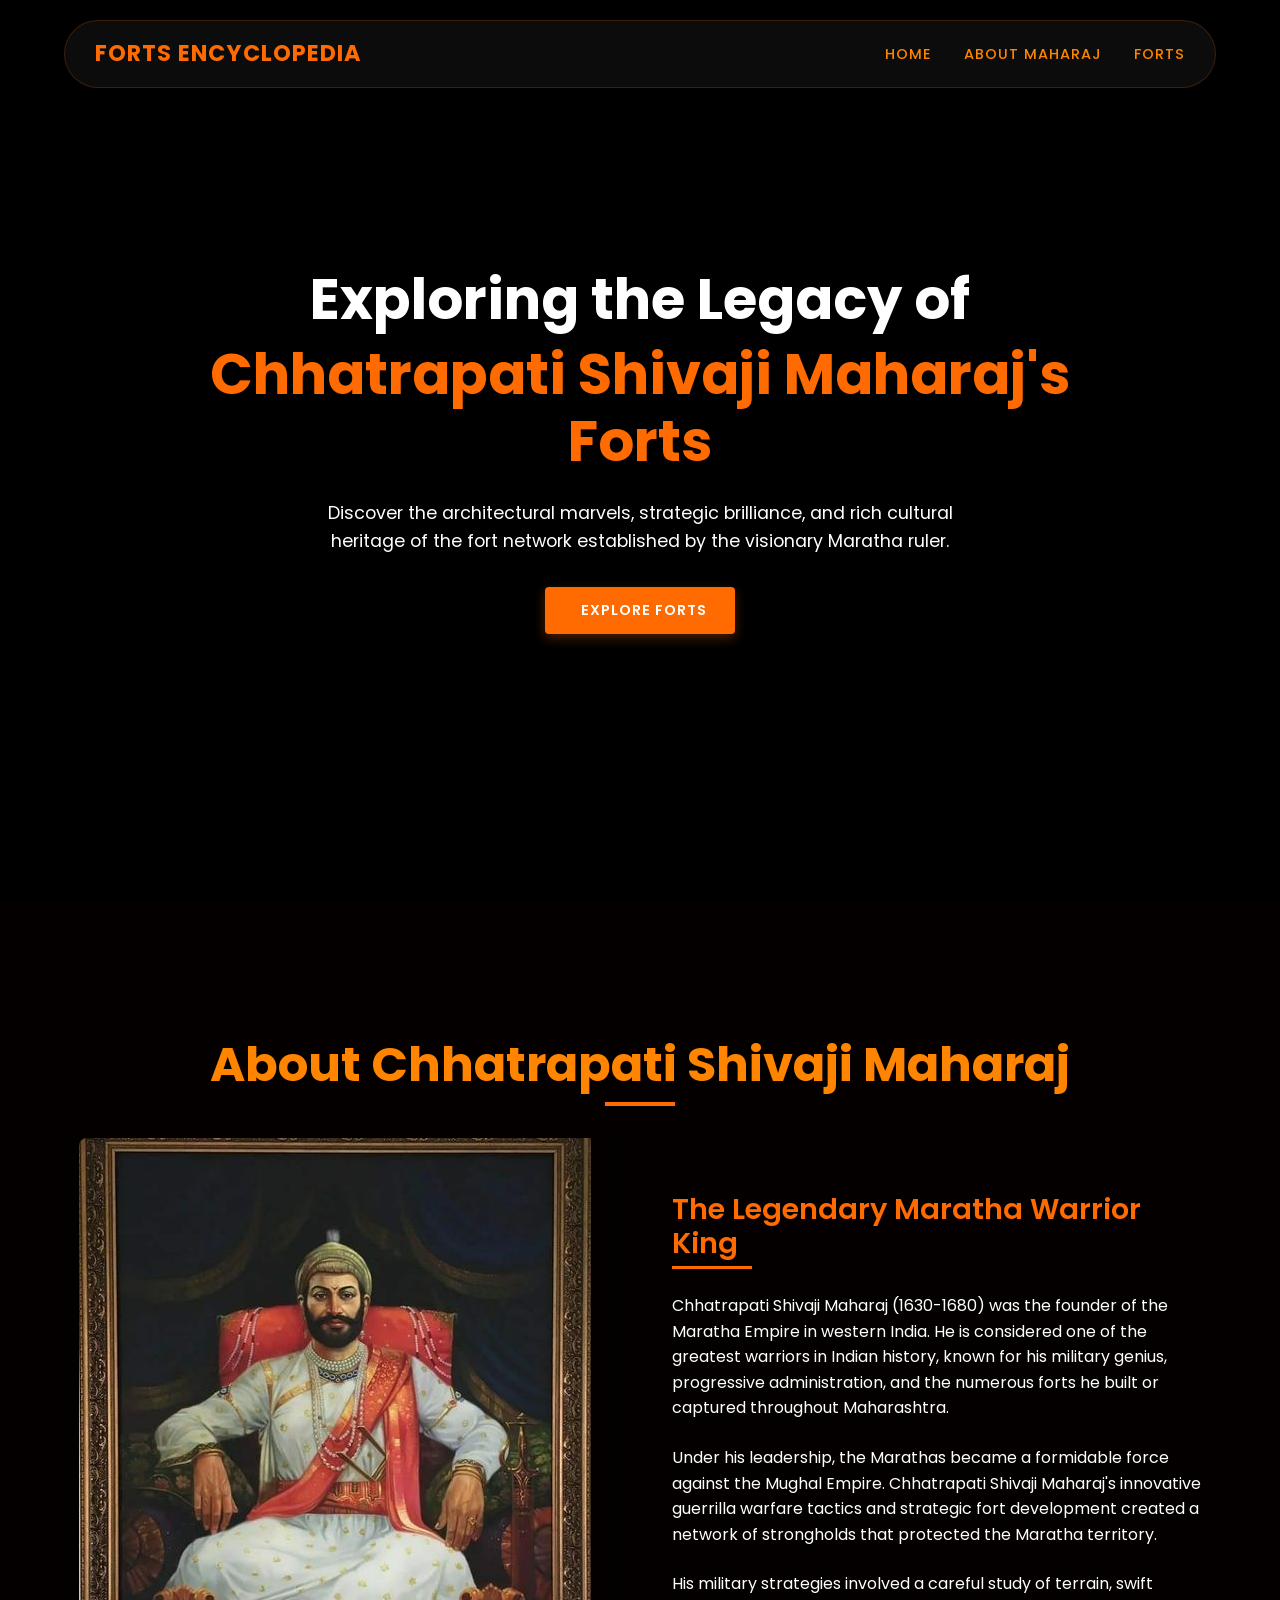
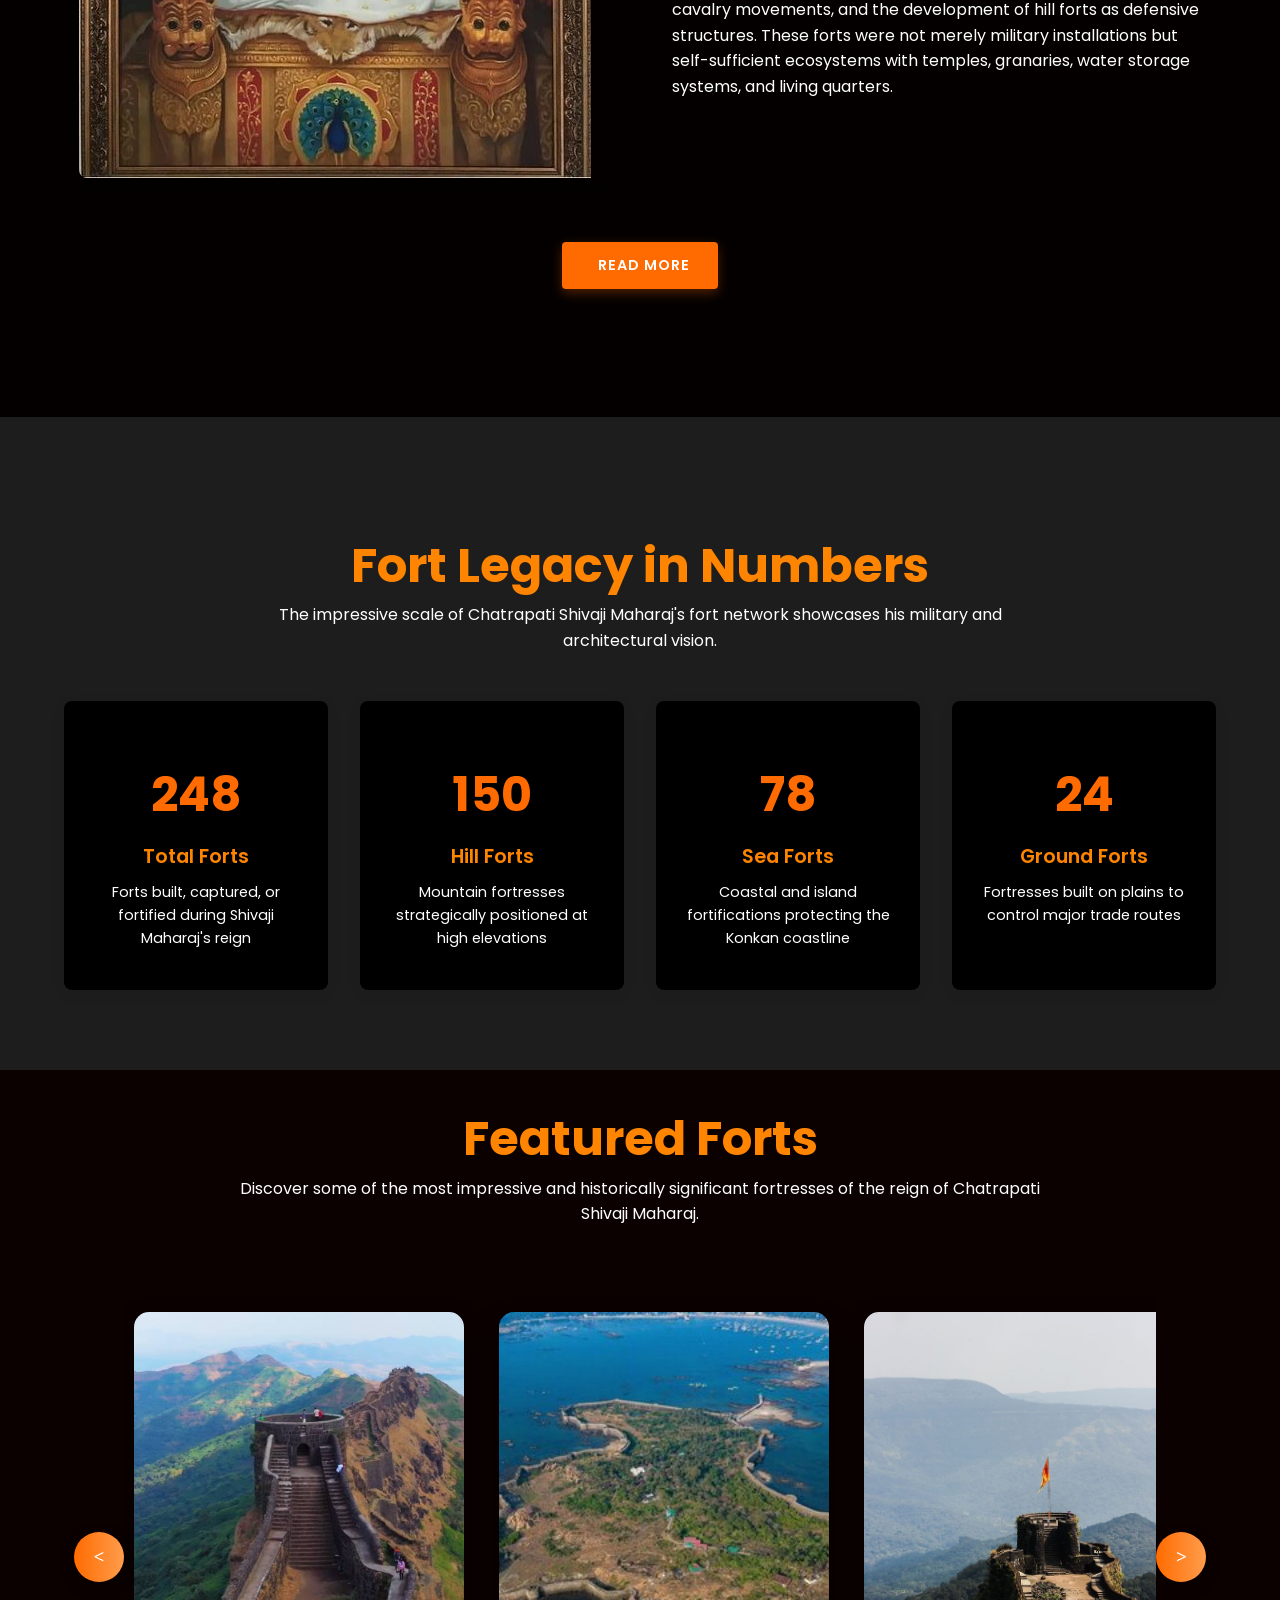
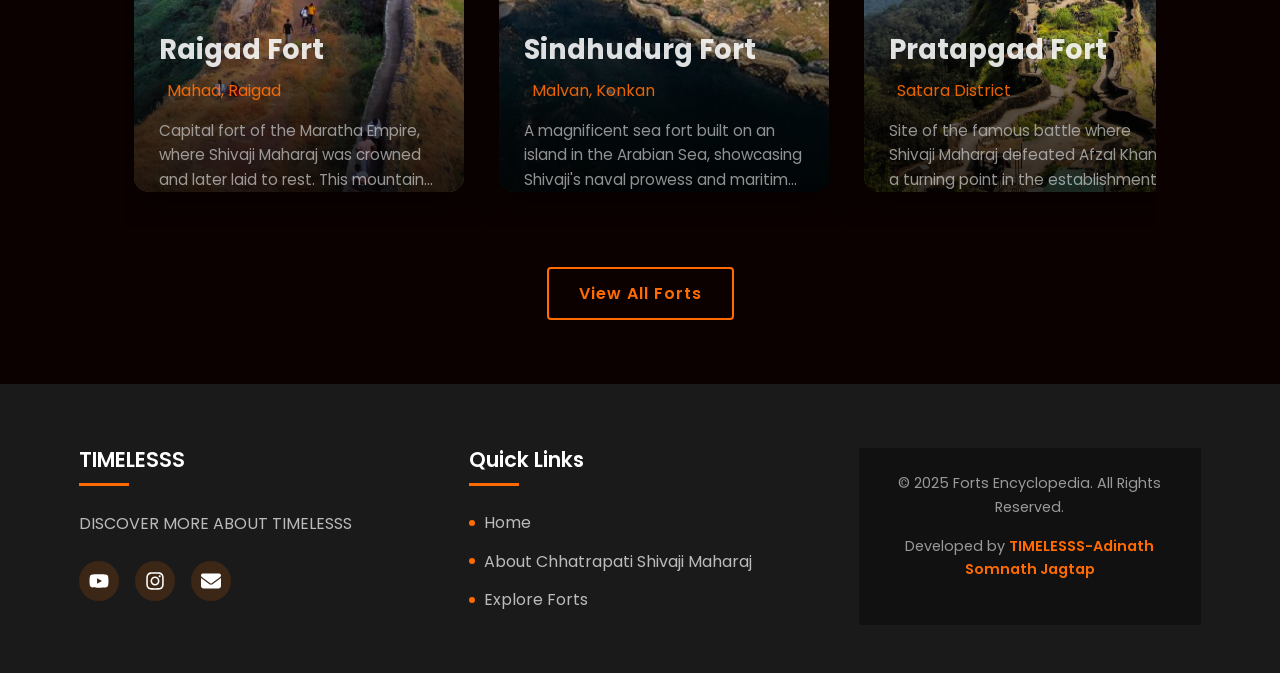
==== commit 04761cc9: "Add comprehensive SEO meta tags and favicon to all pages - Added meta descriptions optimized for sea" ====
--- a/index.html
+++ b/index.html
@@ -3,6 +3,24 @@
 <head>
     <meta charset="UTF-8">
     <meta name="viewport" content="width=device-width, initial-scale=1.0">
+    <meta name="description" content="Explore the magnificent forts of Chhatrapati Shivaji Maharaj - architectural marvels, historical significance, and heritage of the Maratha Empire. Discover Raigad, Sindhudurg, Pratapgad, and more iconic Indian forts.">
+    <meta name="keywords" content="forts, Shivaji Maharaj, Maratha empire, Indian forts, fort tours, historical heritage, Raigad fort, Sindhudurg fort, Pratapgad fort, fort encyclopedia, Indian history, Maratha history">
+    <meta name="author" content="Forts Encyclopedia">
+    <meta name="robots" content="index, follow, max-snippet:-1, max-image-preview:large, max-video-preview:-1">
+    <meta name="language" content="English">
+    <meta name="revised" content="2026-04-03">
+    <meta property="og:type" content="website">
+    <meta property="og:title" content="Chhatrapati Shivaji Maharaj's Fort Encyclopedia">
+    <meta property="og:description" content="Explore the magnificent forts of Chhatrapati Shivaji Maharaj - architectural marvels, historical significance, and heritage of the Maratha Empire.">
+    <meta property="og:image" content="images/logo.png">
+    <meta property="og:url" content="https://forts-encyclopedia.com/index.html">
+    <meta property="og:site_name" content="Forts Encyclopedia">
+    <meta name="twitter:card" content="summary_large_image">
+    <meta name="twitter:title" content="Chhatrapati Shivaji Maharaj's Fort Encyclopedia">
+    <meta name="twitter:description" content="Explore the magnificent forts of Chhatrapati Shivaji Maharaj - architectural marvels and Maratha Empire heritage.">
+    <meta name="twitter:image" content="images/logo.png">
+    <link rel="canonical" href="https://forts-encyclopedia.com/index.html">
+    <link rel="icon" type="image/png" href="images/logo.png">
     <title>Chhatrapati Shivaji Maharaj's Fort Encyclopedia</title>
     <link rel="preconnect" href="https://fonts.googleapis.com">
     <link rel="preconnect" href="https://fonts.gstatic.com" crossorigin>
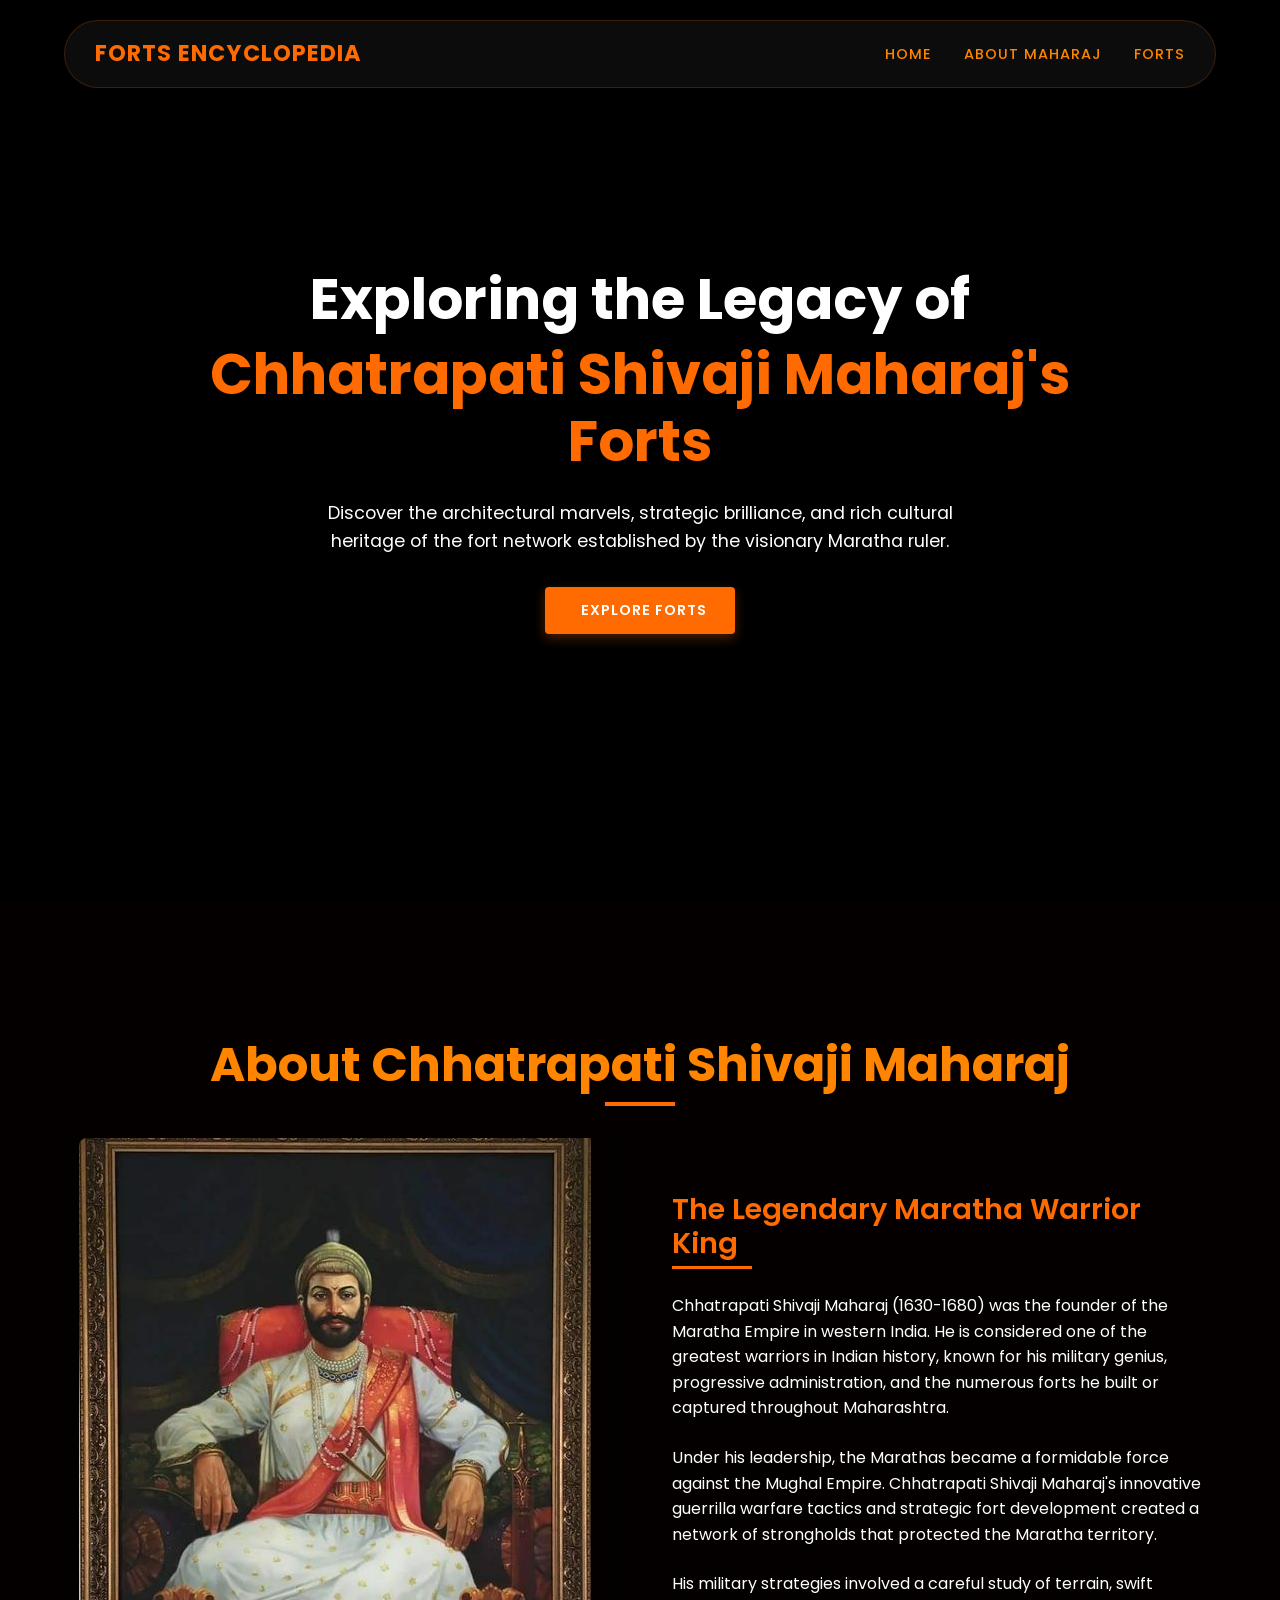
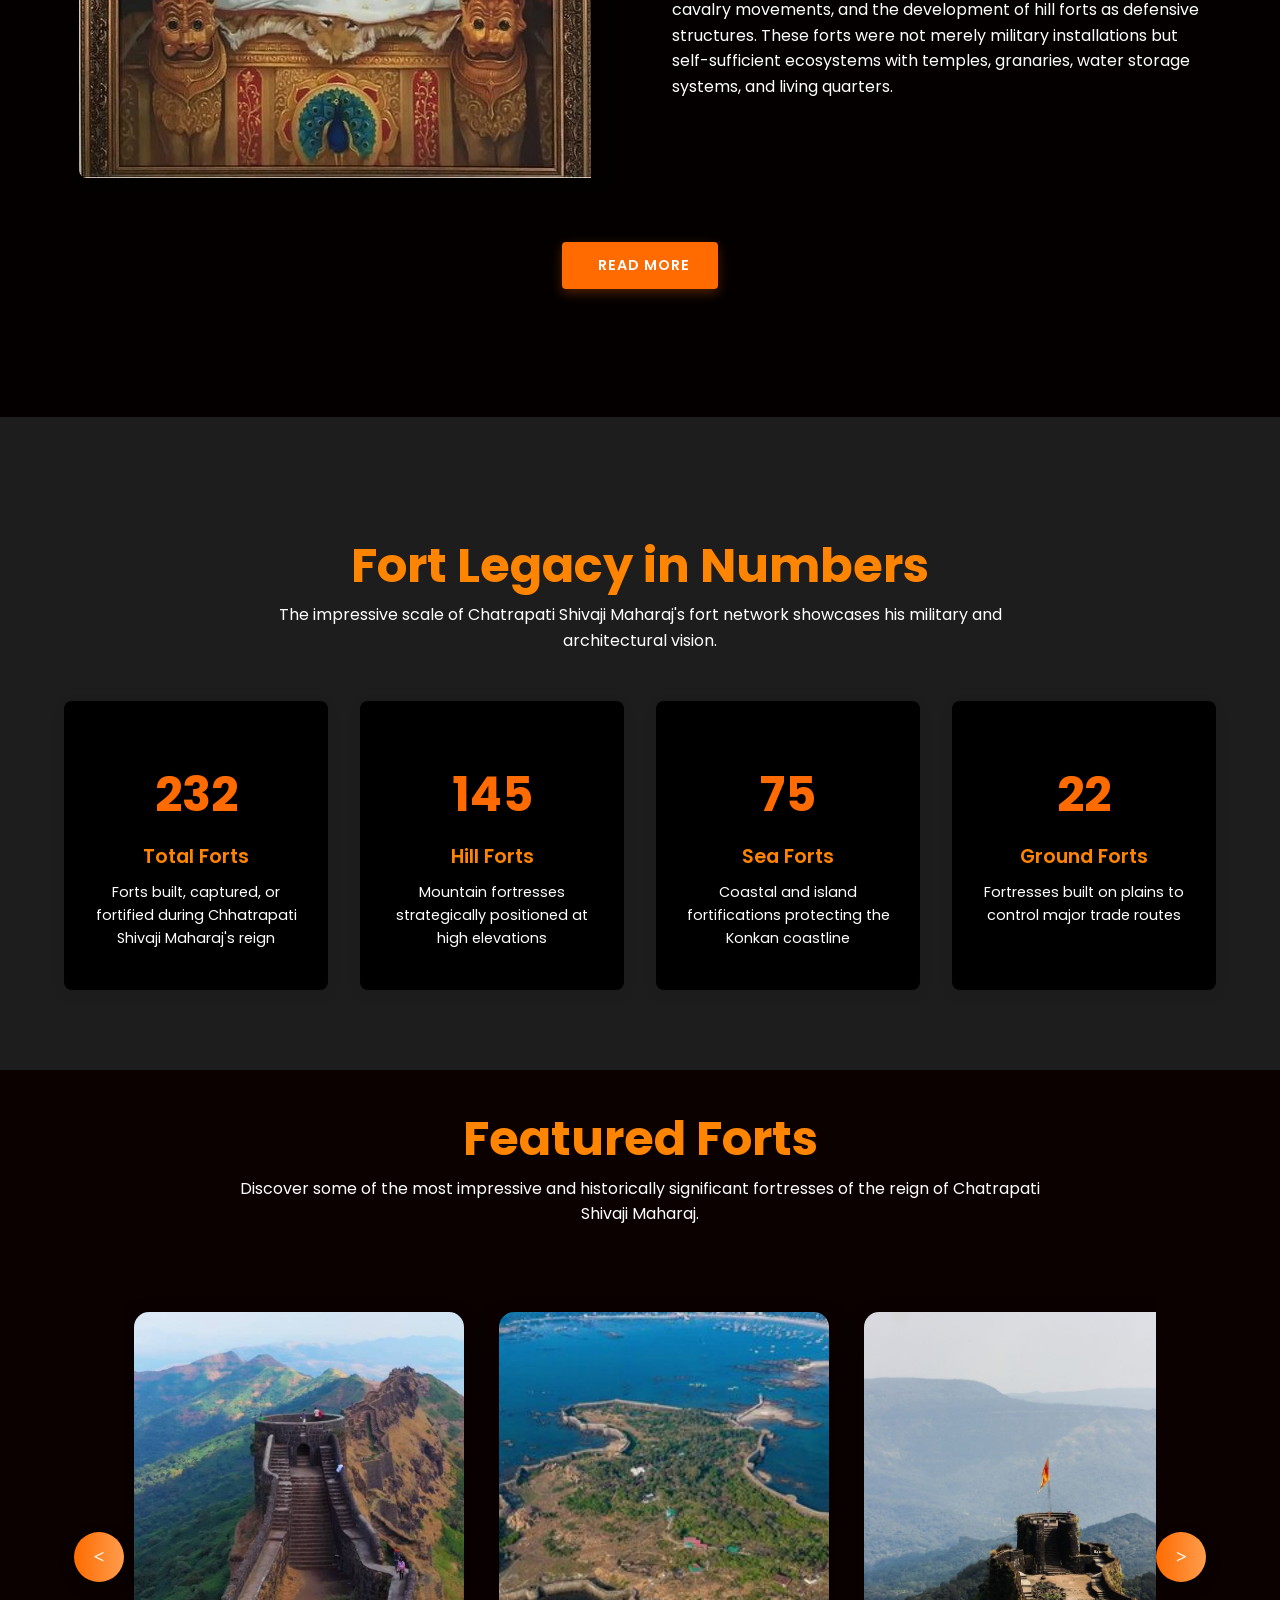
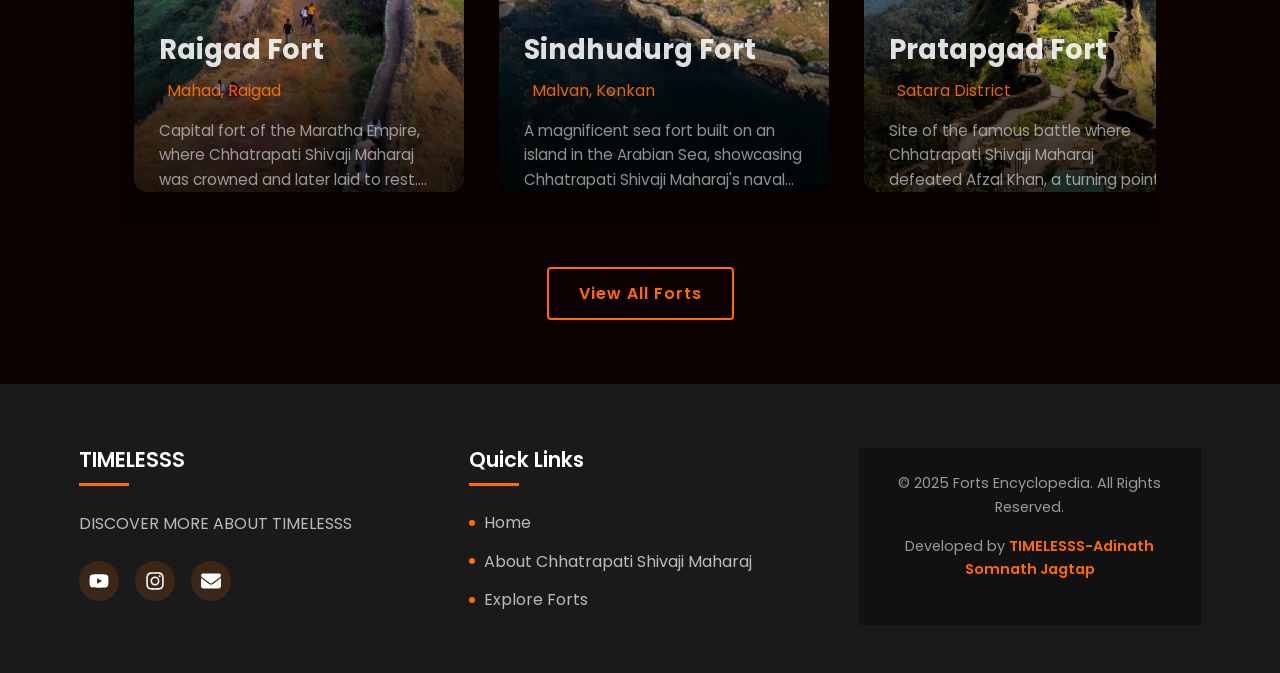
==== commit 0080c857: "Update URLs to GitHub Pages deployment and add author branding - Changed all URLs from forts-encyclo" ====
--- a/index.html
+++ b/index.html
@@ -4,22 +4,23 @@
     <meta charset="UTF-8">
     <meta name="viewport" content="width=device-width, initial-scale=1.0">
     <meta name="description" content="Explore the magnificent forts of Chhatrapati Shivaji Maharaj - architectural marvels, historical significance, and heritage of the Maratha Empire. Discover Raigad, Sindhudurg, Pratapgad, and more iconic Indian forts.">
-    <meta name="keywords" content="forts, Shivaji Maharaj, Maratha empire, Indian forts, fort tours, historical heritage, Raigad fort, Sindhudurg fort, Pratapgad fort, fort encyclopedia, Indian history, Maratha history">
-    <meta name="author" content="Forts Encyclopedia">
+    <meta name="keywords" content="forts, Chhatrapati Shivaji Maharaj, Maratha empire, Indian forts, fort tours, historical heritage, Raigad fort, Sindhudurg fort, Pratapgad fort, fort encyclopedia, Indian history, Maratha history, Adinath Jagtap">
+    <meta name="author" content="Adinath Jagtap">
+    <meta name="creator" content="timelesss">
     <meta name="robots" content="index, follow, max-snippet:-1, max-image-preview:large, max-video-preview:-1">
     <meta name="language" content="English">
     <meta name="revised" content="2026-04-03">
     <meta property="og:type" content="website">
     <meta property="og:title" content="Chhatrapati Shivaji Maharaj's Fort Encyclopedia">
-    <meta property="og:description" content="Explore the magnificent forts of Chhatrapati Shivaji Maharaj - architectural marvels, historical significance, and heritage of the Maratha Empire.">
+    <meta property="og:description" content="Explore the magnificent forts of Chhatrapati Shivaji Maharaj - architectural marvels, historical significance, and heritage of the Maratha Empire. Created by Adinath Jagtap.">
     <meta property="og:image" content="images/logo.png">
-    <meta property="og:url" content="https://forts-encyclopedia.com/index.html">
+    <meta property="og:url" content="https://adinath-jagtap.github.io/FORTS-ENCYCLOPEDIA/index.html">
     <meta property="og:site_name" content="Forts Encyclopedia">
     <meta name="twitter:card" content="summary_large_image">
-    <meta name="twitter:title" content="Chhatrapati Shivaji Maharaj's Fort Encyclopedia">
+    <meta name="twitter:title" content="Chhatrapati Shivaji Maharaj's Fort Encyclopedia by Adinath Jagtap">
     <meta name="twitter:description" content="Explore the magnificent forts of Chhatrapati Shivaji Maharaj - architectural marvels and Maratha Empire heritage.">
     <meta name="twitter:image" content="images/logo.png">
-    <link rel="canonical" href="https://forts-encyclopedia.com/index.html">
+    <link rel="canonical" href="https://adinath-jagtap.github.io/FORTS-ENCYCLOPEDIA/index.html">
     <link rel="icon" type="image/png" href="images/logo.png">
     <title>Chhatrapati Shivaji Maharaj's Fort Encyclopedia</title>
     <link rel="preconnect" href="https://fonts.googleapis.com">
@@ -117,7 +118,7 @@
               </div>
               <div class="stat-number" data-count="360">0</div>
               <div class="stat-label">Total Forts</div>
-              <div class="stat-desc">Forts built, captured, or fortified during Shivaji Maharaj's reign</div>
+              <div class="stat-desc">Forts built, captured, or fortified during Chhatrapati Shivaji Maharaj's reign</div>
           </div>
           
           <div class="stat-card">
@@ -165,7 +166,7 @@
                   <div class="carousel-overlay">
                       <h3 class="carousel-title">Raigad Fort</h3>
                       <p class="carousel-location"><i class="fas fa-map-marker-alt"></i> Mahad, Raigad</p>
-                      <p class="carousel-desc">Capital fort of the Maratha Empire, where Shivaji Maharaj was crowned and later laid to rest. This mountain fortress served as the central seat of power.</p>
+                      <p class="carousel-desc">Capital fort of the Maratha Empire, where Chhatrapati Shivaji Maharaj was crowned and later laid to rest. This mountain fortress served as the central seat of power.</p>
                   </div>      
                 </a>
               
@@ -175,7 +176,7 @@
                 <div class="carousel-overlay">
                       <h3 class="carousel-title">Sindhudurg Fort</h3>
                       <p class="carousel-location"><i class="fas fa-map-marker-alt"></i> Malvan, Konkan</p>
-                      <p class="carousel-desc">A magnificent sea fort built on an island in the Arabian Sea, showcasing Shivaji's naval prowess and maritime vision for the Maratha Empire.</p>
+                      <p class="carousel-desc">A magnificent sea fort built on an island in the Arabian Sea, showcasing Chhatrapati Shivaji Maharaj's naval prowess and maritime vision for the Maratha Empire.</p>
                 </div>
               </a>
               
@@ -185,7 +186,7 @@
                   <div class="carousel-overlay">
                       <h3 class="carousel-title">Pratapgad Fort</h3>
                       <p class="carousel-location"><i class="fas fa-map-marker-alt"></i> Satara District</p>
-                      <p class="carousel-desc">Site of the famous battle where Shivaji Maharaj defeated Afzal Khan, a turning point in the establishment of the Maratha Empire.</p>
+                      <p class="carousel-desc">Site of the famous battle where Chhatrapati Shivaji Maharaj defeated Afzal Khan, a turning point in the establishment of the Maratha Empire.</p>
                   </div>
                 </a>
               
@@ -195,7 +196,7 @@
                   <div class="carousel-overlay">
                       <h3 class="carousel-title">Rajgad Fort</h3>
                       <p class="carousel-location"><i class="fas fa-map-marker-alt"></i> Pune District</p>
-                      <p class="carousel-desc">One of Shivaji's favorite forts, serving as his capital for over 26 years before Raigad. Features impressive fortifications and water systems.</p>
+                      <p class="carousel-desc">One of Chhatrapati Shivaji Maharaj's favorite forts, serving as his capital for over 26 years before Raigad. Features impressive fortifications and water systems.</p>
                   </div>
               </div>
               
@@ -205,7 +206,7 @@
                   <div class="carousel-overlay">
                       <h3 class="carousel-title">Sinhagad Fort</h3>
                       <p class="carousel-location"><i class="fas fa-map-marker-alt"></i> Pune</p>
-                      <p class="carousel-desc">Known for the Battle of Sinhagad, where Tanaji Malusare sacrificed his life to recapture this strategic fort for Shivaji Maharaj.</p>
+                      <p class="carousel-desc">Known for the Battle of Sinhagad, where Tanaji Malusare sacrificed his life to recapture this strategic fort for Chhatrapati Shivaji Maharaj.</p>
                   </div>
               </div>
               
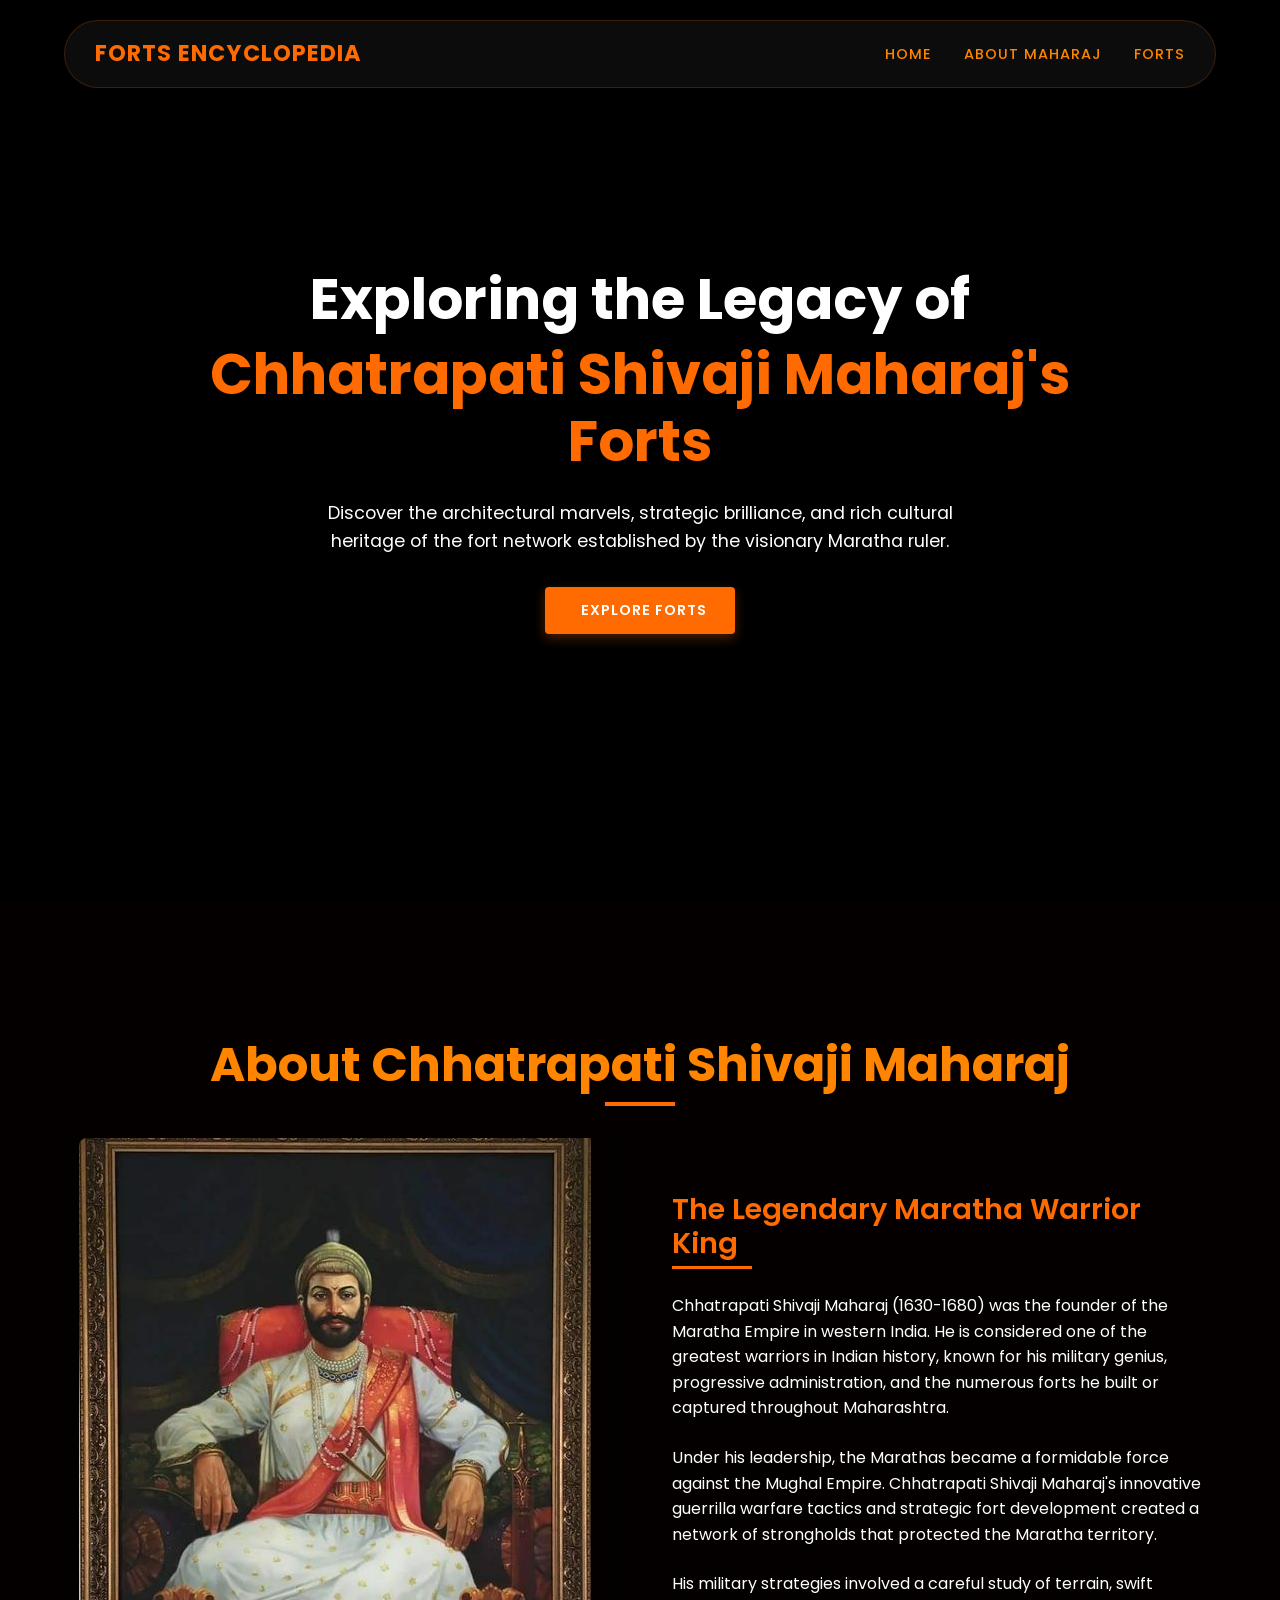
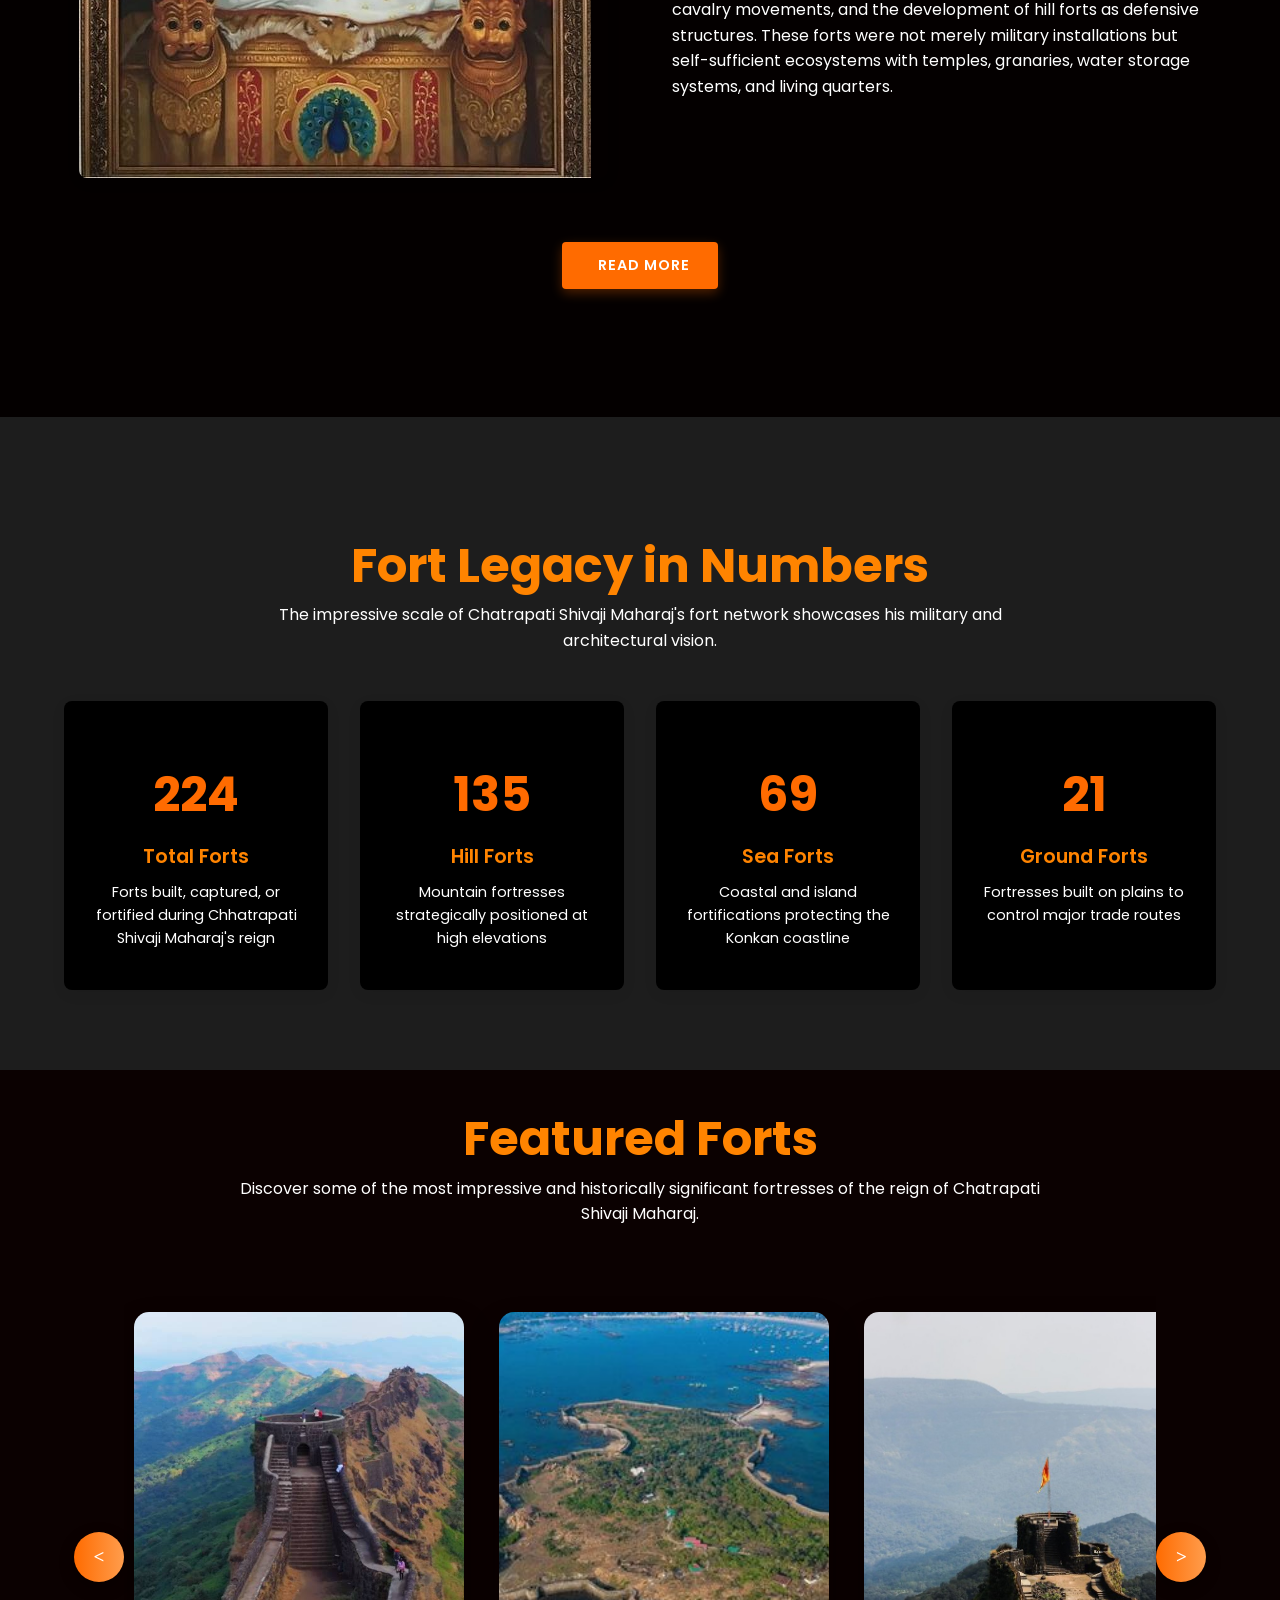
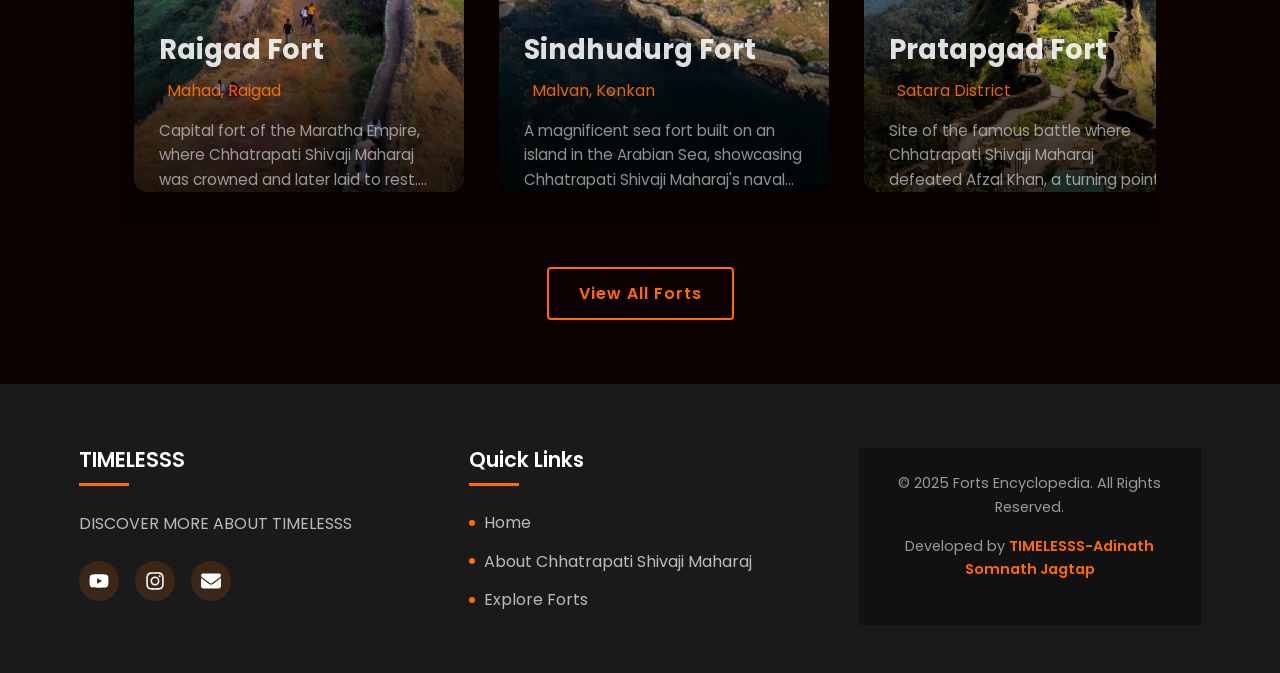
==== commit 1207e985: "version 1" ====
--- a/index.html
+++ b/index.html
@@ -13,16 +13,21 @@
     <meta property="og:type" content="website">
     <meta property="og:title" content="Chhatrapati Shivaji Maharaj's Fort Encyclopedia">
     <meta property="og:description" content="Explore the magnificent forts of Chhatrapati Shivaji Maharaj - architectural marvels, historical significance, and heritage of the Maratha Empire. Created by Adinath Jagtap.">
-    <meta property="og:image" content="images/logo.png">
+    <meta property="og:image" content="https://adinath-jagtap.github.io/FORTS-ENCYCLOPEDIA/images/logo.png">
+    <meta property="og:image:width" content="1200">
+    <meta property="og:image:height" content="630">
+    <meta property="og:image:type" content="image/png">
     <meta property="og:url" content="https://adinath-jagtap.github.io/FORTS-ENCYCLOPEDIA/index.html">
     <meta property="og:site_name" content="Forts Encyclopedia">
     <meta name="twitter:card" content="summary_large_image">
     <meta name="twitter:title" content="Chhatrapati Shivaji Maharaj's Fort Encyclopedia by Adinath Jagtap">
     <meta name="twitter:description" content="Explore the magnificent forts of Chhatrapati Shivaji Maharaj - architectural marvels and Maratha Empire heritage.">
-    <meta name="twitter:image" content="images/logo.png">
+    <meta name="twitter:image" content="https://adinath-jagtap.github.io/FORTS-ENCYCLOPEDIA/images/logo.png">
     <link rel="canonical" href="https://adinath-jagtap.github.io/FORTS-ENCYCLOPEDIA/index.html">
-    <link rel="icon" type="image/png" href="images/logo.png">
+    <link rel="icon" type="image/png" sizes="32x32" href="images/logo.png">
+    <link rel="apple-touch-icon" sizes="180x180" href="images/logo.png">
     <title>Chhatrapati Shivaji Maharaj's Fort Encyclopedia</title>
+    <link rel="shortcut icon" type="image/x-icon" href="images/favicon.ico">
     <link rel="preconnect" href="https://fonts.googleapis.com">
     <link rel="preconnect" href="https://fonts.gstatic.com" crossorigin>
     <link href="https://fonts.googleapis.com/css2?family=Poppins:wght@300;400;500;600;700&display=swap" rel="stylesheet">
